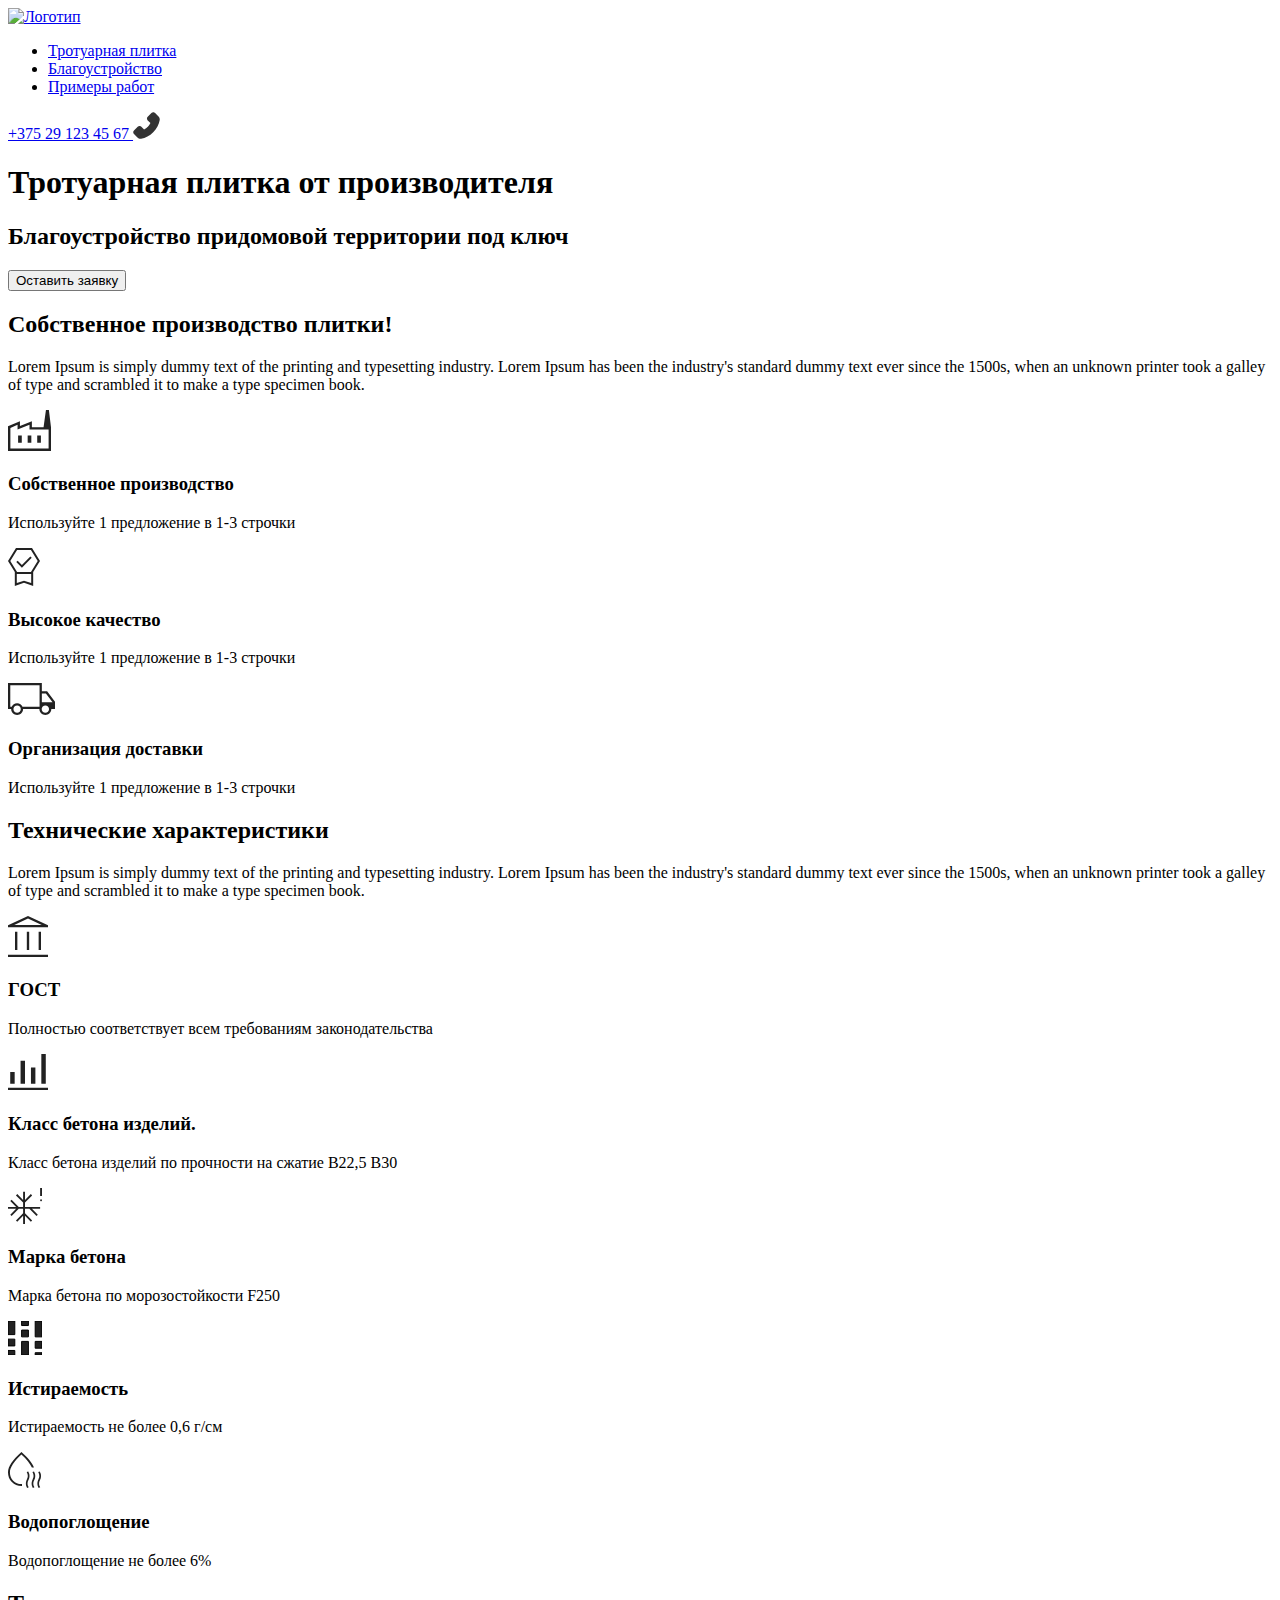
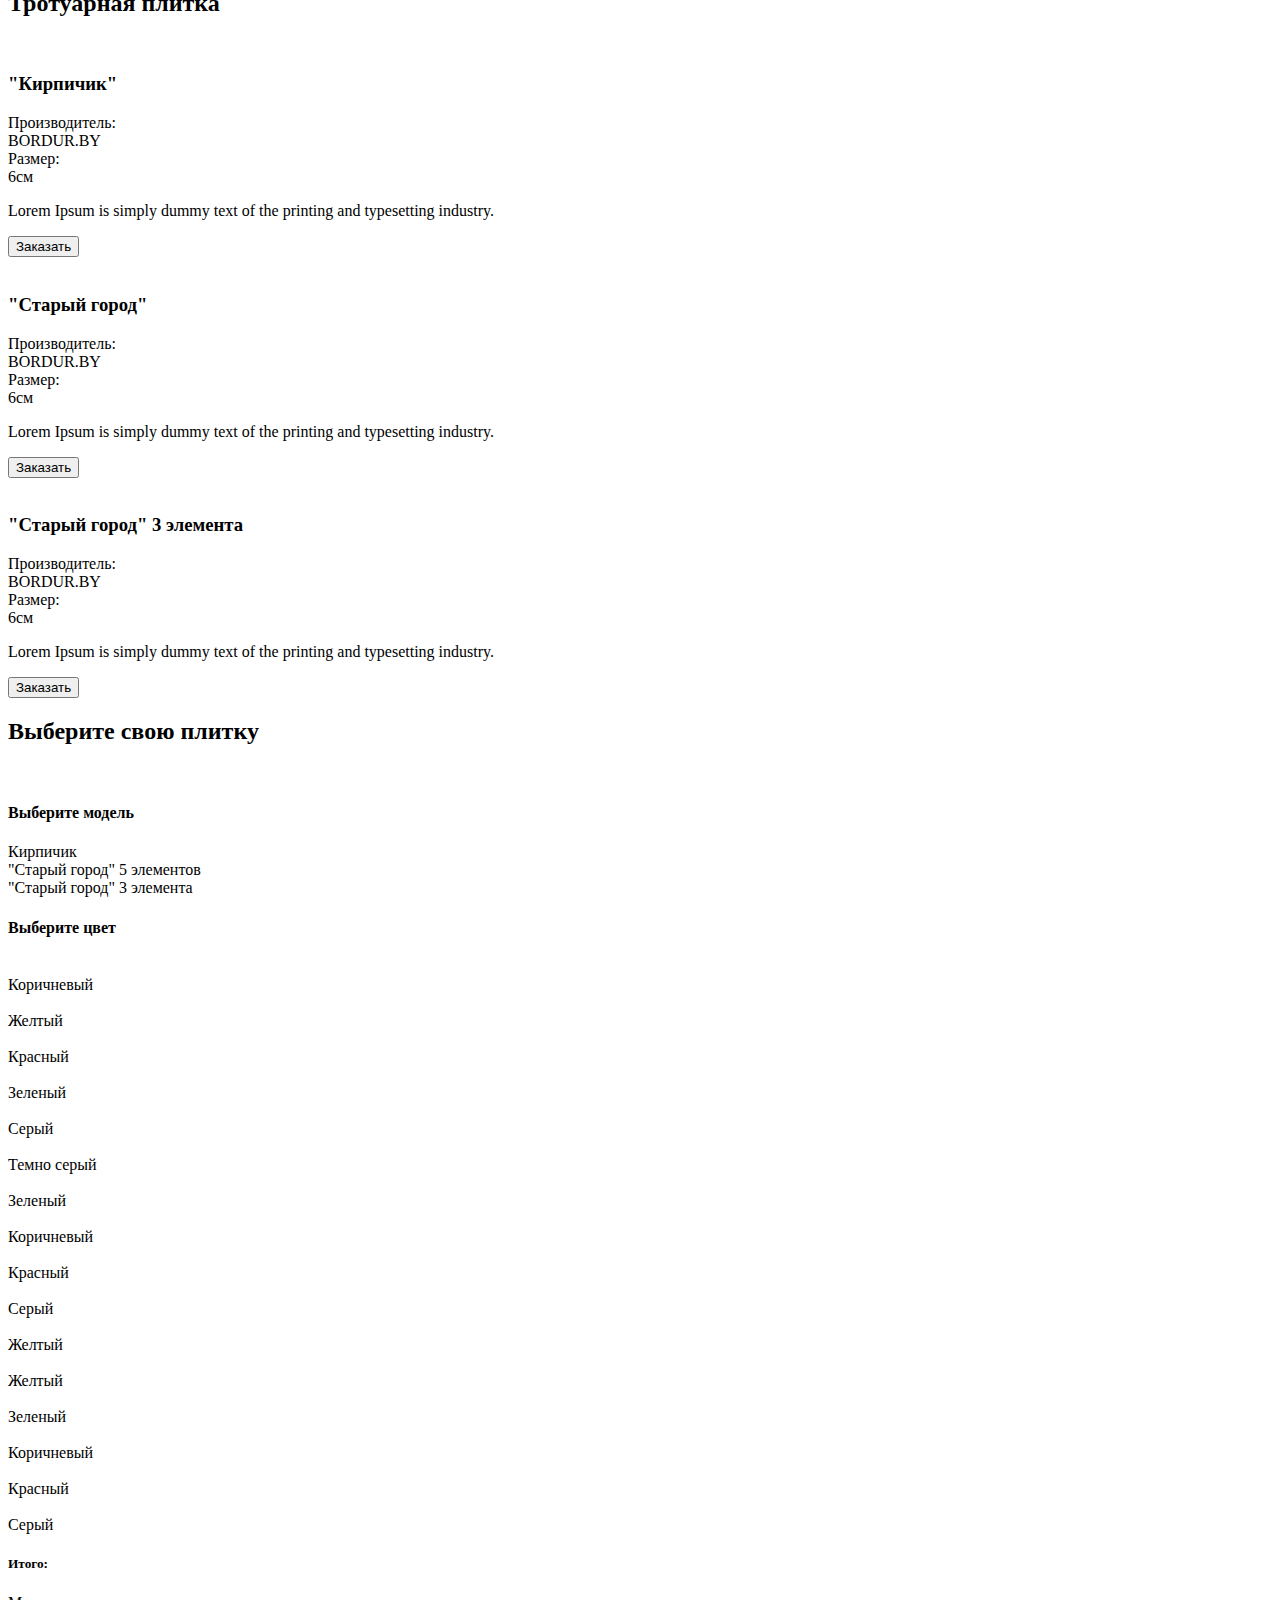
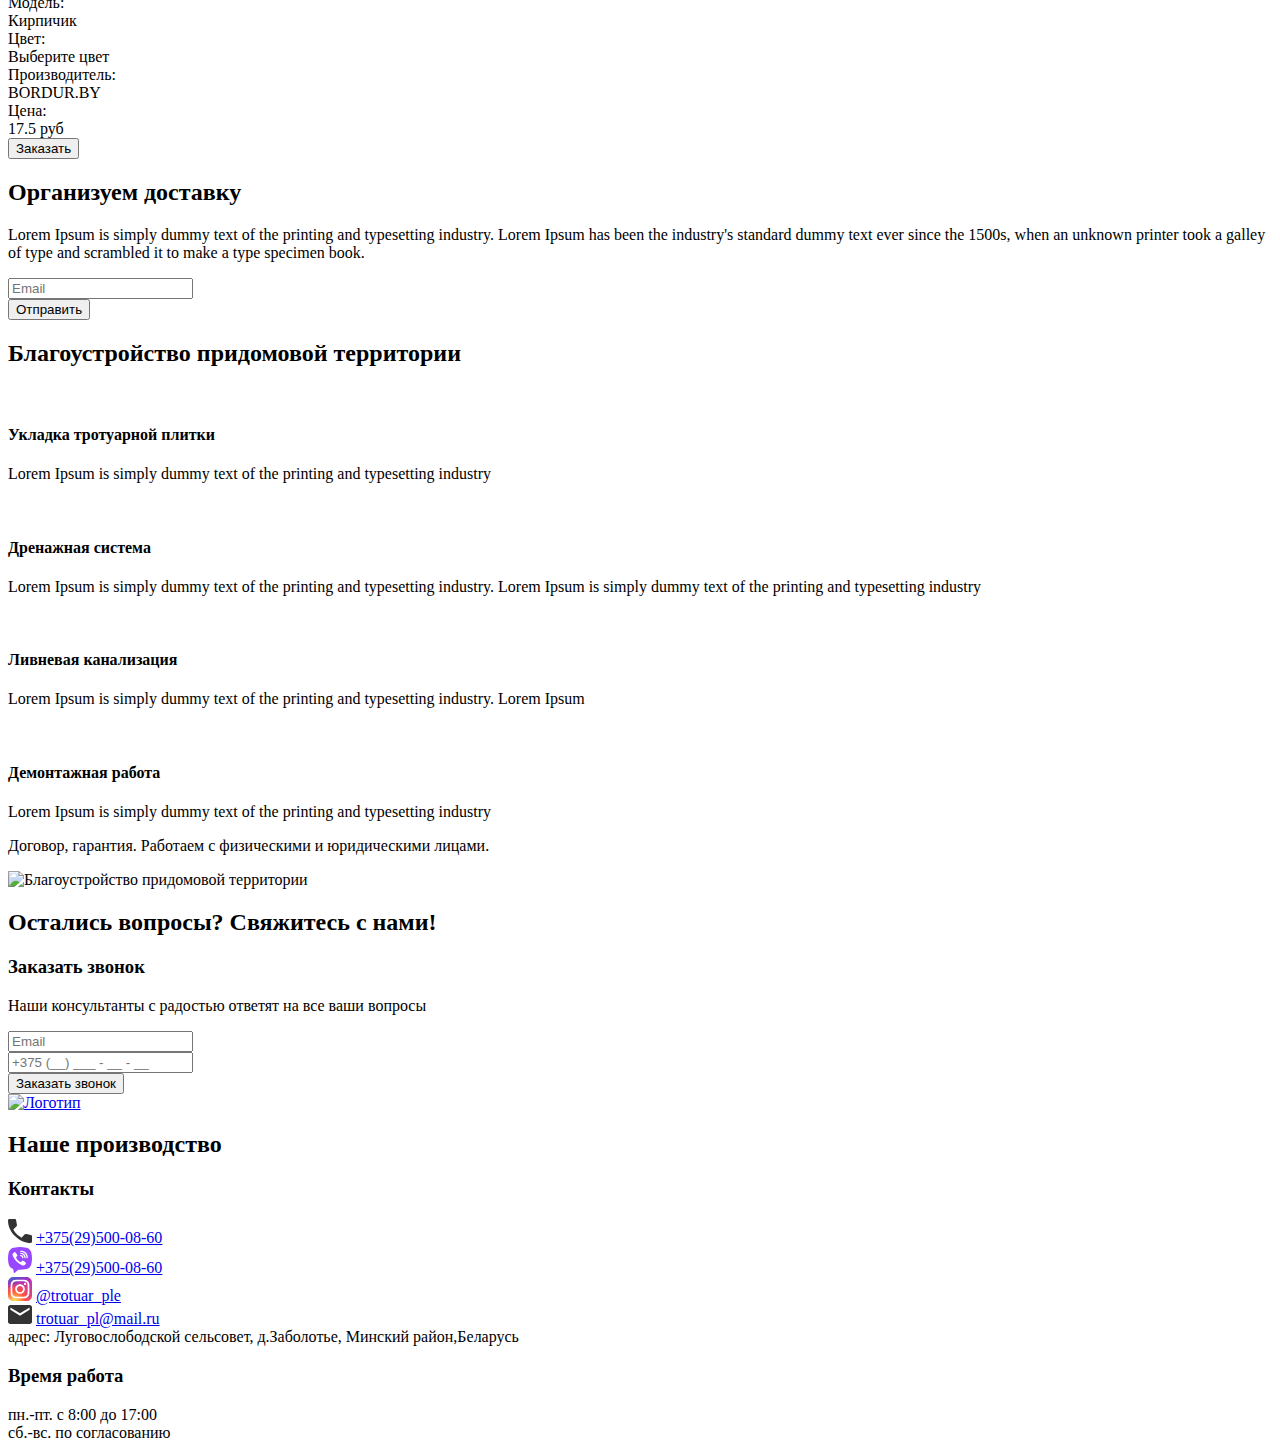
==== index.html @ 980e50e3 "Add files via upload" ====
<!DOCTYPE html>
<html lang="en">
  <head>
    <meta charset="UTF-8" />
    <meta name="viewport" content="width=device-width, initial-scale=1.0" />
    <link rel="stylesheet" href="./css/reset.css" />
    <link rel="stylesheet" href="./css/bootstrap.min.css" />
    <link rel="stylesheet" href="./css/style.min.css" />
    <title>Document</title>
  </head>
  <body>
    <header class="pt-4 pb-4 header">
      <div class="container">
        <div class="header__wrap">
          <div class="row justify-content-between align-items-center">
            <div class="col-auto">
              <a class="logo" href="./index.html">
                <img src="./img/logo.png" alt="Логотип" />
              </a>
            </div>
            <div class="col-auto d-none d-lg-block">
              <nav class="header__nav">
                <ul class="header__menu">
                  <li class="header__menu-item">
                    <a class="link" href="#plitka">Тротуарная плитка</a>
                  </li>
                  <li class="header__menu-item">
                    <a class="link" href="#territory">Благоустройство</a>
                  </li>
                  <li class="header__menu-item">
                    <a class="link" href="#">Примеры работ</a>
                  </li>
                </ul>
              </nav>
            </div>
            <div class="col-auto d-flex align-items-center gap-4">
              <a href="tel:+375291234567" class="d-block phone link">
                <span class="d-none d-xl-block"> +375 29 123 45 67 </span>
                <svg
                  class="d-block d-xl-none"
                  width="27"
                  height="27"
                  viewBox="0 0 27 27"
                  fill="none"
                  xmlns="http://www.w3.org/2000/svg"
                >
                  <path
                    d="M25.5398 4.41855L22.1077 0.989649C21.8656 0.746478 21.5778 0.553539 21.261 0.421915C20.9441 0.29029 20.6043 0.222574 20.2611 0.222656C19.5618 0.222656 18.9044 0.496582 18.4113 0.989649L14.7182 4.68281C14.475 4.92492 14.2821 5.21268 14.1504 5.52958C14.0188 5.84647 13.9511 6.18625 13.9512 6.52939C13.9512 7.22871 14.2251 7.88613 14.7182 8.3792L17.4188 11.0798C16.7866 12.4731 15.9077 13.7407 14.8245 14.8213C13.744 15.9071 12.4766 16.7892 11.083 17.4252L8.38242 14.7246C8.14032 14.4814 7.85255 14.2885 7.53566 14.1569C7.21876 14.0253 6.87898 13.9575 6.53584 13.9576C5.83653 13.9576 5.1791 14.2315 4.68604 14.7246L0.98965 18.4146C0.746181 18.6571 0.553076 18.9454 0.421446 19.2629C0.289815 19.5803 0.222257 19.9207 0.222658 20.2644C0.222658 20.9637 0.496584 21.6211 0.98965 22.1142L4.41533 25.5398C5.20166 26.3294 6.2877 26.7773 7.40274 26.7773C7.63799 26.7773 7.86358 26.758 8.08594 26.7193C12.4301 26.0039 16.7388 23.6933 20.216 20.2192C23.69 16.7484 25.9975 12.443 26.7226 8.08594C26.9417 6.75498 26.5002 5.38535 25.5398 4.41855Z"
                    fill="#333333"
                  />
                </svg>
              </a>
              <div class="d-block d-lg-none burger-btn"></div>
            </div>
          </div>
        </div>
      </div>
    </header>
    <section class="banner">
      <div class="banner__content">
        <div class="container">
          <div class="row justify-content-between gy-2">
            <div class="col-12 col-lg-5">
              <h1>Тротуарная плитка от производителя</h1>
            </div>
            <div class="d-none d-lg-block col-lg-1">
              <div class="line"></div>
            </div>
            <div class="col-12 col-lg-5">
              <h2>Благоустройство придомовой территории под ключ</h2>
            </div>
          </div>
          <button class="mt-5 button button-primary">Оставить заявку</button>
        </div>
      </div>
    </section>
    <section class="preferences">
      <div class="container">
        <h2>Собственное производство плитки!</h2>
        <p class="mt-4">
          Lorem Ipsum is simply dummy text of the printing and typesetting
          industry. Lorem Ipsum has been the industry's standard dummy text ever
          since the 1500s, when an unknown printer took a galley of type and
          scrambled it to make a type specimen book.
        </p>
        <div class="row mt-3 gy-5">
          <div class="col-12 col-sm-6 col-xl-4">
            <div class="item item_center">
              <div class="circle">
                <svg
                  width="43"
                  height="41"
                  viewBox="0 0 43 41"
                  fill="none"
                  xmlns="http://www.w3.org/2000/svg"
                >
                  <path
                    d="M0 41V16.3667L11.9444 11.303V15.9717L23.8889 11.2125V17.2043H43V41H0ZM2.38889 38.6204H40.6111V19.5839H21.5V14.7057L9.55556 19.4649V14.8247L2.38889 17.9777V38.6204ZM19.6606 32.7619H23.3394V25.4424H19.6606V32.7619ZM10.105 32.7619H13.7839V25.4424H10.105V32.7619ZM29.2161 32.7619H32.895V25.4424H29.2161V32.7619ZM43 17.2043H35.5586L37.9475 0H40.8858L43 17.2043Z"
                    fill="#222222"
                  />
                </svg>
              </div>

              <h3 class="item__title">Собственное производство</h3>
              <p class="item__desc">Используйте 1 предложение в 1-3 строчки</p>
            </div>
          </div>
          <div class="col-12 col-sm-6 col-xl-4">
            <div class="item item_center">
              <div class="circle">
                <svg
                  width="32"
                  height="38"
                  viewBox="0 0 32 38"
                  fill="none"
                  xmlns="http://www.w3.org/2000/svg"
                >
                  <path
                    d="M6.81321 38V24.088L0 13L7.98159 0H24.0184L32 13L25.1848 24.088V38L15.999 34.808L6.81321 38ZM8.80363 35.066L15.999 32.646L23.1944 35.066V26H8.80363V35.066ZM9.07035 2L2.30292 13L9.07035 24H22.9277L29.6951 13L22.9277 2H9.07035ZM13.9091 19.726L8.26025 14.1L9.67942 12.674L13.9091 16.924L22.3186 8.424L23.7378 9.8L13.9091 19.726Z"
                    fill="#222222"
                  />
                </svg>
              </div>

              <h3 class="item__title">Высокое качество</h3>
              <p class="item__desc">Используйте 1 предложение в 1-3 строчки</p>
            </div>
          </div>
          <div class="col-12 col-sm-6 col-xl-4">
            <div class="item item_center">
              <div class="circle">
                <svg
                  width="47"
                  height="32"
                  viewBox="0 0 47 32"
                  fill="none"
                  xmlns="http://www.w3.org/2000/svg"
                >
                  <path
                    d="M9.11001 31.9977C7.45033 31.9977 6.0437 31.4219 4.89013 30.2703C3.73504 29.1172 3.1575 27.717 3.1575 26.0697H0V0H33.8457V8.19496H39.1074L47 18.7453V26.0697H43.3159C43.3159 27.717 42.7353 29.1172 41.5741 30.2703C40.4129 31.4219 39.0025 31.9977 37.3428 31.9977C35.6847 31.9977 34.2788 31.4219 33.1252 30.2703C31.9701 29.1172 31.3926 27.717 31.3926 26.0697H15.083C15.083 27.7261 14.5025 29.1286 13.3413 30.2771C12.1786 31.4257 10.7682 31.9977 9.11001 31.9977ZM9.11913 29.7331C10.145 29.7331 11.0159 29.3779 11.7318 28.6676C12.4461 27.9558 12.8033 27.0898 12.8033 26.0697C12.8033 25.0496 12.4461 24.1844 11.7318 23.4741C11.0174 22.7638 10.1466 22.4086 9.11913 22.4086C8.09171 22.4086 7.22159 22.7638 6.50878 23.4741C5.79445 24.1844 5.43728 25.0496 5.43728 26.0697C5.43728 27.0898 5.79445 27.955 6.50878 28.6653C7.22311 29.3757 8.09323 29.7331 9.11913 29.7331ZM2.27978 23.8028H3.75252C4.07777 22.8023 4.73891 21.9424 5.73593 21.223C6.73144 20.5021 7.85917 20.1417 9.11913 20.1417C10.3198 20.1417 11.4339 20.4946 12.4613 21.2003C13.4887 21.9061 14.1635 22.7736 14.4857 23.8028H31.5659V2.26693H2.27978V23.8028ZM37.3542 29.7308C38.3801 29.7308 39.2503 29.3757 39.9646 28.6653C40.6789 27.955 41.0361 27.0898 41.0361 26.0697C41.0361 25.0496 40.6789 24.1844 39.9646 23.4741C39.2503 22.7638 38.3801 22.4086 37.3542 22.4086C36.3283 22.4086 35.4582 22.7638 34.7439 23.4741C34.0296 24.1844 33.6724 25.0496 33.6724 26.0697C33.6724 27.0898 34.0296 27.955 34.7439 28.6653C35.4582 29.3757 36.3283 29.7308 37.3542 29.7308ZM33.8457 19.2689H44.588L37.8809 10.4619H33.8457V19.2689Z"
                    fill="#222222"
                  />
                </svg>
              </div>

              <h3 class="item__title">Организация доставки</h3>
              <p class="item__desc">Используйте 1 предложение в 1-3 строчки</p>
            </div>
          </div>
        </div>
      </div>
    </section>
    <section class="charter">
      <div class="container">
        <div class="row gy-3">
          <div class="col-12 col-lg-5">
            <h2>Технические характеристики</h2>
          </div>
          <div class="col-12 col-lg-6">
            <p class="">
              Lorem Ipsum is simply dummy text of the printing and typesetting
              industry. Lorem Ipsum has been the industry's standard dummy text
              ever since the 1500s, when an unknown printer took a galley of
              type and scrambled it to make a type specimen book.
            </p>
          </div>
        </div>
        <div class="row mt-3 gy-4">
          <div class="col-12 col-md-6 col-lg-4">
            <div class="charter__elem">
              <div class="charter__logo">
                <svg
                  width="40"
                  height="41"
                  viewBox="0 0 40 41"
                  fill="none"
                  xmlns="http://www.w3.org/2000/svg"
                >
                  <path
                    d="M7.00071 34.1227V15.7833H9.36422V34.1227H7.00071ZM18.8182 34.1227V15.7833H21.1818V34.1227H18.8182ZM0 41V38.7076H40V41H0ZM30.6358 34.1227V15.7833H32.9993V34.1227H30.6358ZM0 11.1985V9.2591L20 0L40 9.2591V11.1985H0ZM6.24675 8.90607H33.7533L20 2.6019L6.24675 8.90607Z"
                    fill="#222222"
                  />
                </svg>
              </div>
              <h3 class="charter__title">ГОСТ</h3>
              <p class="charter__desc">
                Полностью соответствует всем требованиям законодательства
              </p>
            </div>
          </div>
          <div class="col-12 col-md-6 col-lg-4">
            <div class="charter__elem">
              <div class="charter__logo">
                <svg
                  width="40"
                  height="36"
                  viewBox="0 0 40 36"
                  fill="none"
                  xmlns="http://www.w3.org/2000/svg"
                >
                  <path
                    d="M0 36V33.75H40V36H0ZM2.22222 29.7675V18H6.66667V29.7675H2.22222ZM12.5644 29.7675V6.75H17.0089V29.7675H12.5644ZM22.9489 29.7675V13.5H27.3933V29.7675H22.9489ZM33.3333 29.7675V0H37.7778V29.7675H33.3333Z"
                    fill="#222222"
                  />
                </svg>
              </div>
              <h3 class="charter__title">Класс бетона изделий.</h3>
              <p class="charter__desc">
                Класс бетона изделий по прочности на сжатие B22,5 B30
              </p>
            </div>
          </div>
          <div class="col-12 col-md-6 col-lg-4">
            <div class="charter__elem">
              <div class="charter__logo">
                <svg
                  width="34"
                  height="36"
                  viewBox="0 0 34 36"
                  fill="none"
                  xmlns="http://www.w3.org/2000/svg"
                >
                  <path
                    d="M33.0556 13.2632C32.7873 13.2632 32.5626 13.1728 32.3812 12.9922C32.2011 12.8103 32.1111 12.5848 32.1111 12.3158C32.1111 12.0467 32.2011 11.8213 32.3812 11.6394C32.5626 11.4587 32.7873 11.3684 33.0556 11.3684C33.3238 11.3684 33.5486 11.4587 33.7299 11.6394C33.91 11.8213 34 12.0467 34 12.3158C34 12.5848 33.91 12.8103 33.7299 12.9922C33.5486 13.1728 33.3238 13.2632 33.0556 13.2632ZM15.1111 36V27.8318L9.25556 33.7055L7.956 32.4L15.1111 25.2227V20.8421H10.744L3.58889 28.0194L2.28933 26.7158L8.14489 20.8421H0V18.9474H8.14489L2.28933 13.0737L3.58889 11.7701L10.744 18.9474H15.1111V14.5667L7.956 7.38947L9.25556 6.08589L15.1111 11.9596V3.78947H17V11.9596L22.8556 6.08589L24.1551 7.38947L17 14.5667V18.9474H32.1111V20.8421H23.9662L29.8218 26.7158L28.5222 28.0194L21.3671 20.8421H17V25.2227L24.1551 32.4L22.8556 33.7036L17 27.8299V36H15.1111ZM32.1111 8.01474V0H34V8.01474H32.1111Z"
                    fill="#222222"
                  />
                </svg>
              </div>
              <h3 class="charter__title">Марка бетона</h3>
              <p class="charter__desc">Марка бетона по морозостойкости F250</p>
            </div>
          </div>
          <div class="col-12 col-md-6 col-lg-4">
            <div class="charter__elem">
              <div class="charter__logo">
                <svg
                  width="34"
                  height="34"
                  viewBox="0 0 34 34"
                  fill="none"
                  xmlns="http://www.w3.org/2000/svg"
                >
                  <path
                    d="M0 34V29.4667H6.8V34H0ZM0 24.9333V18.1333H6.8V24.9333H0ZM0 13.6V0H6.8V13.6H0ZM13.6 34V20.4H20.4V34H13.6ZM13.6 15.8667V9.06667H20.4V15.8667H13.6ZM13.6 4.53333V0H20.4V4.53333H13.6ZM27.2 34V31.7333H34V34H27.2ZM27.2 27.2V20.4H34V27.2H27.2ZM27.2 15.8667V0H34V15.8667H27.2Z"
                    fill="#222222"
                  />
                  <path
                    d="M0 34V29.4667H6.8V34H0ZM0 24.9333V18.1333H6.8V24.9333H0ZM0 13.6V0H6.8V13.6H0ZM13.6 34V20.4H20.4V34H13.6ZM13.6 15.8667V9.06667H20.4V15.8667H13.6ZM13.6 4.53333V0H20.4V4.53333H13.6ZM27.2 34V31.7333H34V34H27.2ZM27.2 27.2V20.4H34V27.2H27.2ZM27.2 15.8667V0H34V15.8667H27.2Z"
                    stroke="black"
                  />
                </svg>
              </div>
              <h3 class="charter__title">Истираемость</h3>
              <p class="charter__desc">Истираемость не более 0,6 г/см</p>
            </div>
          </div>
          <div class="col-12 col-md-6 col-lg-4">
            <div class="charter__elem">
              <div class="charter__logo">
                <svg
                  width="33"
                  height="36"
                  viewBox="0 0 33 36"
                  fill="none"
                  xmlns="http://www.w3.org/2000/svg"
                >
                  <path
                    d="M0 20.1307C0 17.3755 1.11203 14.3286 3.33609 10.9901C5.56014 7.65166 8.92694 3.98828 13.4365 0C16.7687 2.95091 19.4688 5.71828 21.5368 8.30208C23.606 10.8846 25.0782 13.3111 25.9535 15.5815H23.8824C23.0608 13.6846 21.7812 11.6534 20.0434 9.48782C18.3069 7.32228 16.1046 5.01796 13.4365 2.57485C9.62948 6.06044 6.75855 9.27421 4.8237 12.2162C2.88884 15.1581 1.92078 17.7963 1.9195 20.1307C1.9195 23.5523 3.00721 26.3907 5.18264 28.6457C7.35807 30.9008 10.1094 32.0277 13.4365 32.0264C13.535 32.0264 13.6336 32.02 13.7321 32.0072C13.8306 31.9945 13.9292 31.9881 14.0277 31.9881V33.9451H13.4365C9.60133 33.9451 6.40344 32.6257 3.84283 29.9869C1.28094 27.3468 0 24.0614 0 20.1307ZM19.1067 36L18.55 34.7318C18.3184 34.2124 18.1463 33.6771 18.0337 33.1258C17.9223 32.5758 17.8667 32.0175 17.8667 31.4508C17.8667 30.7729 17.9524 30.102 18.1239 29.4381C18.2967 28.7756 18.5359 28.1245 18.8418 27.4849C19.0875 26.9413 19.3063 26.3779 19.4983 25.7946C19.6902 25.21 19.7862 24.6012 19.7862 23.968C19.7862 23.4372 19.7299 22.9236 19.6173 22.4273C19.5059 21.9323 19.3415 21.4482 19.124 20.9749L18.7113 20.0904L20.243 19.4189L20.7997 20.6276C21.0313 21.1469 21.2034 21.6925 21.316 22.2642C21.4273 22.8347 21.483 23.4027 21.483 23.968C21.483 24.646 21.3973 25.3085 21.2258 25.9558C21.053 26.603 20.8138 27.2464 20.5079 27.8859C20.2622 28.4296 20.0434 29.0013 19.8514 29.6012C19.6595 30.2024 19.5635 30.819 19.5635 31.4508C19.5635 31.9497 19.6115 32.4389 19.7075 32.9186C19.8035 33.3983 19.9602 33.8588 20.1778 34.3001L20.6768 35.3285L19.1067 36ZM24.8652 36L24.3085 34.7318C24.0769 34.2124 23.9048 33.6771 23.7922 33.1258C23.6808 32.5758 23.6252 32.0175 23.6252 31.4508C23.6252 30.7729 23.7109 30.102 23.8824 29.4381C24.0551 28.7756 24.2944 28.1245 24.6003 27.4849C24.846 26.9413 25.0648 26.3779 25.2567 25.7946C25.4487 25.21 25.5447 24.6012 25.5447 23.968C25.5447 23.4372 25.4884 22.9236 25.3758 22.4273C25.2644 21.9323 25.1 21.4482 24.8824 20.9749L24.4698 20.0904L26.0015 19.4189L26.5582 20.6276C26.7898 21.1789 26.9619 21.7321 27.0745 22.2873C27.1858 22.8424 27.2415 23.4027 27.2415 23.968C27.2415 24.6229 27.1679 25.2734 27.0208 25.9193C26.8736 26.5665 26.6522 27.1856 26.3566 27.7766C26.0802 28.3586 25.839 28.9585 25.633 29.5763C25.4257 30.1941 25.322 30.819 25.322 31.4508C25.322 31.9497 25.37 32.4389 25.466 32.9186C25.5619 33.3983 25.7187 33.8588 25.9362 34.3001L26.4353 35.3285L24.8652 36ZM30.6237 36L30.067 34.7318C29.8354 34.2124 29.6633 33.6771 29.5507 33.1258C29.4393 32.5758 29.3837 32.0175 29.3837 31.4508C29.3837 30.7729 29.4694 30.102 29.6409 29.4381C29.8136 28.7756 30.0529 28.1245 30.3588 27.4849C30.6045 26.9413 30.8233 26.3779 31.0152 25.7946C31.2072 25.21 31.3032 24.6012 31.3032 23.968C31.3032 23.4372 31.2469 22.9236 31.1342 22.4273C31.0229 21.9323 30.8585 21.4482 30.6409 20.9749L30.2282 20.0904L31.76 19.4189L32.3167 20.6276C32.5726 21.1469 32.7505 21.6925 32.8503 22.2642C32.9501 22.8347 33 23.4027 33 23.968C33 24.6268 32.9264 25.2785 32.7793 25.9231C32.6321 26.5665 32.4107 27.1876 32.1151 27.7862C31.8387 28.3784 31.5975 28.9796 31.3915 29.5897C31.1842 30.1986 31.0805 30.819 31.0805 31.4508C31.0805 31.9497 31.1285 32.4389 31.2245 32.9186C31.3204 33.3983 31.4772 33.8588 31.6947 34.3001L32.1938 35.3285L30.6237 36Z"
                    fill="#222222"
                  />
                </svg>
              </div>
              <h3 class="charter__title">Водопоглощение</h3>
              <p class="charter__desc">Водопоглощение не более 6%</p>
            </div>
          </div>
        </div>
      </div>
    </section>
    <section class="product">
      <div class="container">
        <h2 id="plitka">Тротуарная плитка</h2>
        <div class="row mt-3 gy-5 gx-0 gx-sm-4 gx-md-5">
          <div class="col-12 col-sm-6 col-xl-4">
            <div class="product__item">
              <div class="product__img">
                <img src="./img/product/1.png" alt="" />
              </div>
              <h3 class="product__title">"Кирпичик"</h3>

              <div class="row mt-3 gy-1">
                <div class="col-6">
                  <span class="product__property">Производитель:</span>
                </div>
                <div class="col-6">BORDUR.BY</div>
                <div class="col-6">
                  <span class="product__property">Размер:</span>
                </div>
                <div class="col-6">6см</div>
              </div>
              <p class="product__text">
                Lorem Ipsum is simply dummy text of the printing and typesetting
                industry.
              </p>
              <button class="w-100 mt-2 button button-default">Заказать</button>
            </div>
          </div>
          <div class="col-12 col-sm-6 col-xl-4">
            <div class="product__item">
              <div class="product__img">
                <img src="./img/product/2.png" alt="" />
              </div>
              <h3 class="product__title">"Старый город"</h3>

              <div class="row mt-3 gy-1">
                <div class="col-6">
                  <span class="product__property">Производитель:</span>
                </div>
                <div class="col-6">BORDUR.BY</div>
                <div class="col-6">
                  <span class="product__property">Размер:</span>
                </div>
                <div class="col-6">6см</div>
              </div>
              <p class="product__text">
                Lorem Ipsum is simply dummy text of the printing and typesetting
                industry.
              </p>
              <button class="w-100 mt-2 button button-default">Заказать</button>
            </div>
          </div>
          <div class="col-12 col-sm-6 col-xl-4">
            <div class="product__item">
              <div class="product__img">
                <img src="./img/product/3.png" alt="" />
              </div>
              <h3 class="product__title">"Старый город" 3 элемента</h3>

              <div class="row mt-3 gy-1">
                <div class="col-6">
                  <span class="product__property">Производитель:</span>
                </div>
                <div class="col-6">BORDUR.BY</div>
                <div class="col-6">
                  <span class="product__property">Размер:</span>
                </div>
                <div class="col-6">6см</div>
              </div>
              <p class="product__text">
                Lorem Ipsum is simply dummy text of the printing and typesetting
                industry.
              </p>
              <button class="w-100 mt-2 button button-default">Заказать</button>
            </div>
          </div>
        </div>
      </div>
    </section>
    <section class="constructor">
      <div class="container">
        <h2>Выберите свою плитку</h2>
        <div class="row mt-3 mt-md-5 gy-4">
          <div class="col-12 col-md-6 col-lg-5">
            <div class="constructor__img">
              <img class="constructor-image" src="./img/product/1.png" alt="" />
            </div>
          </div>
          <div class="col-12 col-md-6 col-lg-7">
            <div class="constructor__content">
              <h4>Выберите модель</h4>
              <div class="constructor__model">
                <div
                  class="constructor__model-elem constructor__model-elem_active"
                  data-url="./img/product/1.png"
                >
                  Кирпичик
                </div>
                <div
                  class="constructor__model-elem"
                  data-url="./img/product/2.png"
                >
                  "Старый город" 5 элементов
                </div>
                <div
                  class="constructor__model-elem"
                  data-url="./img/product/3.png"
                >
                  "Старый город" 3 элемента
                </div>
              </div>
              <h4 class="mt-4">Выберите цвет</h4>
              <div class="constructor__color">
                <div
                  class="constructor__color-elem constructor__color-elem_active"
                >
                  <div
                    class="constructor-color"
                    data-url="./img/product/1/brown.jpg"
                  >
                    <img src="./img/product/1/brown.jpg" alt="" />
                    <div>Коричневый</div>
                  </div>
                  <div
                    class="constructor-color"
                    data-url="./img/product/1/yellow.jpg"
                  >
                    <img src="./img/product/1/yellow.jpg" alt="" />
                    <div>Желтый</div>
                  </div>
                  <div
                    class="constructor-color"
                    data-url="./img/product/1/red.jpg"
                  >
                    <img src="./img/product/1/red.jpg" alt="" />
                    <div>Красный</div>
                  </div>
                  <div
                    class="constructor-color"
                    data-url="./img/product/1/green.jpg"
                  >
                    <img src="./img/product/1/green.jpg" alt="" />
                    <div>Зеленый</div>
                  </div>
                  <div
                    class="constructor-color"
                    data-url="./img/product/1/grey.jpg"
                  >
                    <img src="./img/product/1/grey.jpg" alt="" />
                    <div>Серый</div>
                  </div>
                  <div
                    class="constructor-color"
                    data-url="./img/product/1/dark-grey.jpg"
                  >
                    <img src="./img/product/1/dark-grey.jpg" alt="" />
                    <div>Темно серый</div>
                  </div>
                </div>
                <div class="constructor__color-elem">
                  <div
                    class="constructor-color"
                    data-url="./img/product/1/green.jpg"
                  >
                    <img src="./img/product/1/green.jpg" alt="" />
                    <div>Зеленый</div>
                  </div>
                  <div
                    class="constructor-color"
                    data-url="./img/product/1/brown.jpg"
                  >
                    <img src="./img/product/1/brown.jpg" alt="" />
                    <div>Коричневый</div>
                  </div>
                  <div
                    class="constructor-color"
                    data-url="./img/product/1/red.jpg"
                  >
                    <img src="./img/product/1/red.jpg" alt="" />
                    <div>Красный</div>
                  </div>
                  <div
                    class="constructor-color"
                    data-url="./img/product/1/grey.jpg"
                  >
                    <img src="./img/product/1/grey.jpg" alt="" />
                    <div>Серый</div>
                  </div>
                  <div
                    class="constructor-color"
                    data-url="./img/product/1/yellow.jpg"
                  >
                    <img src="./img/product/1/yellow.jpg" alt="" />
                    <div>Желтый</div>
                  </div>
                </div>
                <div class="constructor__color-elem">
                  <div
                    class="constructor-color"
                    data-url="./img/product/1/yellow.jpg"
                  >
                    <img src="./img/product/1/yellow.jpg" alt="" />
                    <div>Желтый</div>
                  </div>
                  <div
                    class="constructor-color"
                    data-url="./img/product/1/green.jpg"
                  >
                    <img src="./img/product/1/green.jpg" alt="" />
                    <div>Зеленый</div>
                  </div>

                  <div
                    class="constructor-color"
                    data-url="./img/product/1/brown.jpg"
                  >
                    <img src="./img/product/1/brown.jpg" alt="" />
                    <div>Коричневый</div>
                  </div>

                  <div
                    class="constructor-color"
                    data-url="./img/product/1/red.jpg"
                  >
                    <img src="./img/product/1/red.jpg" alt="" />
                    <div>Красный</div>
                  </div>

                  <div
                    class="constructor-color"
                    data-url="./img/product/1/grey.jpg"
                  >
                    <img src="./img/product/1/grey.jpg" alt="" />
                    <div>Серый</div>
                  </div>
                </div>
              </div>

              <h5 class="mt-4">Итого:</h5>

              <div class="row mt-3 gy-1">
                <div class="col-6 col-sm-4 col-md-6 col-lg-3">
                  <span class="product__property">Модель:</span>
                </div>
                <div
                  class="col-6 col-sm-8 col-md-6 col-lg-9 constructor-total-model"
                >
                  Кирпичик
                </div>
                <div class="col-6 col-sm-4 col-md-6 col-lg-3">
                  <span class="product__property">Цвет:</span>
                </div>
                <div
                  class="col-6 col-sm-8 col-md-6 col-lg-9 constructor-total-color"
                >
                  Выберите цвет
                </div>
                <div class="col-6 col-sm-4 col-md-6 col-lg-3">
                  <span class="product__property">Производитель:</span>
                </div>
                <div class="col-6 col-sm-8 col-md-6 col-lg-9">BORDUR.BY</div>
                <div class="col-6 col-sm-4 col-md-6 col-lg-3">
                  <span class="product__property">Цена:</span>
                </div>
                <div class="col-6 col-sm-8 col-md-6 col-lg-9">17.5 руб</div>
              </div>
              <button class="button button-primary mt-4">Заказать</button>
            </div>
          </div>
        </div>
      </div>
    </section>
    <section class="delivery">
      <div class="container">
        <div class="delivery__wrap">
          <div class="row justify-content-between gy-3">
            <div class="col-12 col-xl-4">
              <h2>Организуем доставку</h2>
            </div>
            <div class="col-12 col-xl-7">
              <p class="delivery__text">
                Lorem Ipsum is simply dummy text of the printing and typesetting
                industry. Lorem Ipsum has been the industry's standard dummy
                text ever since the 1500s, when an unknown printer took a galley
                of type and scrambled it to make a type specimen book.
              </p>
              <form action="">
                <div class="row mt-4 gy-3">
                  <div class="col-12 col-sm-8 col-lg-6 col-xl-7">
                    <input type="email" placeholder="Email" />
                  </div>
                  <div class="col-12 col-sm-4 col-lg-5 col-xl-4">
                    <button class="button button-primary" type="submit">
                      Отправить
                    </button>
                  </div>
                </div>
              </form>
            </div>
          </div>
        </div>
      </div>
    </section>
    <section class="territory">
      <div class="container">
        <div class="row">
          <div class="col-12 col-lg-7">
            <h2 id="territory">Благоустройство придомовой территории</h2>
            <div class="mt-5 territory__wrap">
              <div class="territory__elem">
                <div class="territory__icon">
                  <img src="./img/arrow.png" alt="" />
                </div>

                <div class="territory__desc">
                  <h4 class="territory__title">Укладка тротуарной плитки</h4>
                  <p class="territory__elem-text">
                    Lorem Ipsum is simply dummy text of the printing and
                    typesetting industry
                  </p>
                </div>
              </div>
              <div class="territory__elem">
                <div class="territory__icon">
                  <img src="./img/arrow.png" alt="" />
                </div>

                <div class="territory__desc">
                  <h4 class="territory__title">Дренажная система</h4>
                  <p class="territory__elem-text">
                    Lorem Ipsum is simply dummy text of the printing and
                    typesetting industry. Lorem Ipsum is simply dummy text of
                    the printing and typesetting industry
                  </p>
                </div>
              </div>
              <div class="territory__elem">
                <div class="territory__icon">
                  <img src="./img/arrow.png" alt="" />
                </div>

                <div class="territory__desc">
                  <h4 class="territory__title">Ливневая канализация</h4>
                  <p class="territory__elem-text">
                    Lorem Ipsum is simply dummy text of the printing and
                    typesetting industry. Lorem Ipsum
                  </p>
                </div>
              </div>
              <div class="territory__elem">
                <div class="territory__icon">
                  <img src="./img/arrow.png" alt="" />
                </div>

                <div class="territory__desc">
                  <h4 class="territory__title">Демонтажная работа</h4>
                  <p class="territory__elem-text">
                    Lorem Ipsum is simply dummy text of the printing and
                    typesetting industry
                  </p>
                </div>
              </div>

              <p>
                Договор, гарантия. Работаем с физическими и юридическими лицами.
              </p>
            </div>
          </div>
          <div class="col-12 col-lg-5">
            <img
              src="./img/territory.png"
              alt="Благоустройство придомовой территории"
              class="territory__img"
            />
          </div>
        </div>
      </div>
    </section>
    <section class="question mb-5">
      <div class="container">
        <div class="question__wrap">
          <div class="row justify-content-between gy-3">
            <div class="col-12 col-xl-5">
              <h2>Остались вопросы? Свяжитесь с нами!</h2>
            </div>
            <div class="col-12 col-xl-7">
              <h3>Заказать звонок</h3>
              <p class="question__text">
                Наши консультанты с радостью ответят на все ваши вопросы
              </p>
              <form action="">
                <div class="row mt-3 gy-3">
                  <div class="col-12 col-sm-8 col-lg-6">
                    <input type="email" placeholder="Email" />
                  </div>
                  <div class="col-12 col-sm-8 col-lg-6">
                    <input
                      type="tel:+375912345678"
                      placeholder="+375 (__) ___ - __ - __"
                    />
                  </div>
                  <div class="col-12">
                    <button class="button button-primary" type="submit">
                      Заказать звонок
                    </button>
                  </div>
                </div>
              </form>
            </div>
          </div>
        </div>
      </div>
    </section>
    <footer class="footer">
      <div class="container">
        <div class="row">
          <div class="col-12 col-md-4">
            <a class="logo" href="./index.html">
              <img src="./img/logo-black.png" alt="Логотип" />
            </a>
          </div>
          <div class="col-12 col-md-7 mt-4 mt-md-0">
            <h2>Наше производство</h2>
            <div class="row mt-3 gy-4">
              <div class="col-12 col-sm-6">
                <h3>Контакты</h3>
                <div class="mt-3 footer__wrap">
                  <div class="footer__wrap-elem">
                    <svg
                      width="24"
                      height="24"
                      viewBox="0 0 24 24"
                      fill="none"
                      xmlns="http://www.w3.org/2000/svg"
                    >
                      <path
                        d="M22.6 24C19.8222 24 17.0778 23.3947 14.3667 22.184C11.6556 20.9733 9.18889 19.2564 6.96667 17.0333C4.74445 14.8111 3.028 12.3444 1.81733 9.63333C0.606667 6.92222 0.000888889 4.17778 0 1.4C0 1 0.133333 0.666667 0.4 0.4C0.666667 0.133333 1 0 1.4 0H6.8C7.11111 0 7.38889 0.105778 7.63333 0.317333C7.87778 0.528889 8.02222 0.778667 8.06667 1.06667L8.93333 5.73333C8.97778 6.08889 8.96667 6.38889 8.9 6.63333C8.83333 6.87778 8.71111 7.08889 8.53333 7.26667L5.3 10.5333C5.74444 11.3556 6.272 12.1498 6.88267 12.916C7.49333 13.6822 8.16578 14.4213 8.9 15.1333C9.58889 15.8222 10.3111 16.4613 11.0667 17.0507C11.8222 17.64 12.6222 18.1787 13.4667 18.6667L16.6 15.5333C16.8 15.3333 17.0613 15.1836 17.384 15.084C17.7067 14.9844 18.0231 14.9564 18.3333 15L22.9333 15.9333C23.2444 16.0222 23.5 16.1836 23.7 16.4173C23.9 16.6511 24 16.912 24 17.2V22.6C24 23 23.8667 23.3333 23.6 23.6C23.3333 23.8667 23 24 22.6 24Z"
                        fill="#333333"
                      />
                    </svg>

                    <a href="tel:+375(29)500-08-60">+375(29)500-08-60</a>
                  </div>
                  <div class="footer__wrap-elem">
                    <svg
                      width="24"
                      height="26"
                      viewBox="0 0 24 26"
                      fill="none"
                      xmlns="http://www.w3.org/2000/svg"
                    >
                      <path
                        fill-rule="evenodd"
                        clip-rule="evenodd"
                        d="M18.0989 0.669874C14.0821 -0.223291 9.91666 -0.223291 5.89988 0.669874L5.46707 0.765124C4.3372 1.01641 3.29947 1.57435 2.46917 2.37696C1.63887 3.17958 1.0485 4.19545 0.76364 5.31173C-0.254547 9.30274 -0.254547 13.4835 0.76364 17.4745C1.03529 18.5391 1.58509 19.5133 2.35728 20.2984C3.12948 21.0835 4.09662 21.6515 5.16066 21.9449L5.75433 25.4704C5.77328 25.5824 5.82206 25.6872 5.89558 25.7741C5.9691 25.8609 6.06468 25.9265 6.17236 25.9641C6.28005 26.0018 6.39589 26.01 6.50785 25.9879C6.6198 25.9658 6.72376 25.9143 6.8089 25.8387L10.2956 22.7361C12.913 22.895 15.5399 22.6868 18.0989 22.1176L18.533 22.0224C19.6629 21.7711 20.7006 21.2132 21.5309 20.4106C22.3612 19.6079 22.9516 18.5921 23.2364 17.4758C24.2545 13.4848 24.2545 9.30402 23.2364 5.313C22.9515 4.19656 22.3609 3.18058 21.5304 2.37795C20.6998 1.57532 19.6618 1.01747 18.5317 0.766394L18.0989 0.669874ZM6.97743 5.20886C6.74015 5.1745 6.49819 5.22201 6.29183 5.34348H6.27396C5.79519 5.62288 5.36366 5.97467 4.99596 6.38869C4.68955 6.74048 4.52358 7.09608 4.48017 7.43898C4.45463 7.64218 4.47251 7.84792 4.53251 8.04223L4.55549 8.05493C4.90021 9.06204 5.34961 10.031 5.8986 10.9429C6.60648 12.2237 7.47759 13.4082 8.49034 14.4672L8.52098 14.5103L8.5695 14.5459L8.59886 14.5802L8.63461 14.6107C9.70288 15.6211 10.8965 16.4918 12.1864 17.2015C13.6611 18.0003 14.556 18.3775 15.0935 18.535V18.5426C15.2506 18.5909 15.3936 18.6124 15.5378 18.6124C15.9956 18.5788 16.4289 18.3937 16.7686 18.0867C17.1835 17.7209 17.5346 17.2904 17.8078 16.8116V16.8027C18.0645 16.3201 17.9776 15.8654 17.6074 15.5568C16.8637 14.9104 16.0595 14.3363 15.2059 13.8423C14.6339 13.5337 14.053 13.7204 13.8181 14.0328L13.3163 14.6627C13.0584 14.9752 12.5912 14.932 12.5912 14.932L12.5784 14.9396C9.09168 14.0544 8.16095 10.5429 8.16095 10.5429C8.16095 10.5429 8.11754 10.0653 8.44055 9.8215L9.06869 9.31858C9.37 9.07474 9.57938 8.49816 9.25637 7.9292C8.76306 7.07926 8.18705 6.27956 7.53663 5.5416C7.39477 5.36792 7.19583 5.24963 6.97488 5.20759L6.97743 5.20886ZM12.8682 3.68232C12.6989 3.68232 12.5365 3.74922 12.4168 3.8683C12.2971 3.98739 12.2299 4.1489 12.2299 4.31732C12.2299 4.48573 12.2971 4.64724 12.4168 4.76633C12.5365 4.88541 12.6989 4.95232 12.8682 4.95232C14.4833 4.95232 15.8238 5.47683 16.8848 6.48267C17.4299 7.03258 17.8551 7.68409 18.1334 8.39783C18.413 9.11284 18.5407 9.87611 18.5075 10.6406C18.504 10.724 18.517 10.8073 18.5458 10.8857C18.5746 10.9641 18.6187 11.036 18.6755 11.0975C18.7902 11.2216 18.9497 11.2952 19.119 11.3023C19.2883 11.3094 19.4535 11.2493 19.5783 11.1352C19.703 11.0211 19.7771 10.8624 19.7842 10.694C19.8238 9.75353 19.6669 8.81513 19.3233 7.93809C18.9782 7.05688 18.4551 6.25549 17.7861 5.58351L17.7734 5.57081C16.4571 4.31986 14.7909 3.68232 12.8682 3.68232ZM12.8248 5.7702C12.6555 5.7702 12.4931 5.8371 12.3734 5.95618C12.2537 6.07527 12.1864 6.23678 12.1864 6.4052C12.1864 6.57361 12.2537 6.73512 12.3734 6.85421C12.4931 6.97329 12.6555 7.0402 12.8248 7.0402H12.8465C14.0109 7.12275 14.8586 7.50883 15.4523 8.14256C16.0613 8.79534 16.3766 9.60687 16.3524 10.6102C16.3485 10.7786 16.412 10.9416 16.529 11.0635C16.6459 11.1853 16.8067 11.2559 16.9761 11.2598C17.1454 11.2636 17.3093 11.2005 17.4317 11.0841C17.5542 10.9678 17.6252 10.8078 17.6291 10.6394C17.6597 9.32239 17.2333 8.18574 16.3881 7.27896V7.27642C15.5238 6.3544 14.3377 5.86672 12.9103 5.77147L12.8886 5.76893L12.8248 5.7702ZM12.8005 7.89745C12.7151 7.88995 12.629 7.89965 12.5475 7.92597C12.4659 7.9523 12.3905 7.9947 12.3257 8.05066C12.261 8.10661 12.2083 8.17497 12.1707 8.25165C12.1331 8.32833 12.1114 8.41175 12.1069 8.49695C12.1025 8.58214 12.1153 8.66736 12.1447 8.74751C12.1741 8.82766 12.2194 8.9011 12.2779 8.96344C12.3365 9.02579 12.407 9.07576 12.4854 9.11037C12.5638 9.14499 12.6484 9.16353 12.7342 9.16491C13.2678 9.19285 13.6087 9.35287 13.8232 9.5675C14.039 9.7834 14.1998 10.1301 14.2292 10.6724C14.2308 10.7576 14.2496 10.8416 14.2845 10.9195C14.3195 10.9973 14.3698 11.0673 14.4325 11.1254C14.4952 11.1835 14.5691 11.2284 14.6496 11.2575C14.7301 11.2866 14.8157 11.2992 14.9013 11.2947C14.9869 11.2902 15.0706 11.2686 15.1476 11.2312C15.2246 11.1938 15.2932 11.1413 15.3494 11.077C15.4056 11.0126 15.4482 10.9377 15.4746 10.8566C15.5011 10.7755 15.5108 10.69 15.5034 10.6051C15.4625 9.84309 15.2225 9.16999 14.7309 8.67469C14.2369 8.17939 13.564 7.93809 12.8005 7.89745Z"
                        fill="#9747FF"
                      />
                    </svg>
                    <a href="tel:+375(29)500-08-60">+375(29)500-08-60</a>
                  </div>
                  <div class="footer__wrap-elem">
                    <svg
                      width="24"
                      height="24"
                      viewBox="0 0 24 24"
                      fill="none"
                      xmlns="http://www.w3.org/2000/svg"
                    >
                      <g clip-path="url(#clip0_120_1187)">
                        <path
                          d="M18.375 0H5.625C2.5184 0 0 2.5184 0 5.625V18.375C0 21.4816 2.5184 24 5.625 24H18.375C21.4816 24 24 21.4816 24 18.375V5.625C24 2.5184 21.4816 0 18.375 0Z"
                          fill="url(#paint0_radial_120_1187)"
                        />
                        <path
                          d="M18.375 0H5.625C2.5184 0 0 2.5184 0 5.625V18.375C0 21.4816 2.5184 24 5.625 24H18.375C21.4816 24 24 21.4816 24 18.375V5.625C24 2.5184 21.4816 0 18.375 0Z"
                          fill="url(#paint1_radial_120_1187)"
                        />
                        <path
                          d="M12.0008 2.625C9.45478 2.625 9.13519 2.63616 8.13525 2.68163C7.13719 2.72738 6.45591 2.88534 5.85984 3.11719C5.24316 3.35663 4.72013 3.67697 4.19906 4.19822C3.67753 4.71938 3.35719 5.24241 3.117 5.85881C2.8845 6.45506 2.72634 7.13663 2.68144 8.13422C2.63672 9.13425 2.625 9.45394 2.625 12.0001C2.625 14.5463 2.63625 14.8648 2.68163 15.8648C2.72756 16.8628 2.88553 17.5441 3.11719 18.1402C3.35681 18.7568 3.67716 19.2799 4.19841 19.8009C4.71938 20.3225 5.24241 20.6436 5.85863 20.883C6.45516 21.1148 7.13653 21.2728 8.13441 21.3186C9.13444 21.364 9.45375 21.3752 11.9997 21.3752C14.5461 21.3752 14.8646 21.364 15.8646 21.3186C16.8626 21.2728 17.5447 21.1148 18.1412 20.883C18.7576 20.6436 19.2799 20.3225 19.8007 19.8009C20.3223 19.2799 20.6425 18.7568 20.8828 18.1404C21.1132 17.5441 21.2715 16.8626 21.3184 15.8649C21.3633 14.865 21.375 14.5463 21.375 12.0001C21.375 9.45394 21.3633 9.13444 21.3184 8.13441C21.2715 7.13634 21.1132 6.45516 20.8828 5.85909C20.6425 5.24241 20.3223 4.71938 19.8007 4.19822C19.2793 3.67678 18.7578 3.35644 18.1406 3.11728C17.543 2.88534 16.8613 2.72728 15.8632 2.68163C14.8632 2.63616 14.5448 2.625 11.9979 2.625H12.0008ZM11.1598 4.31447C11.4095 4.31409 11.688 4.31447 12.0008 4.31447C14.5041 4.31447 14.8007 4.32347 15.7892 4.36838C16.7032 4.41019 17.1994 4.56291 17.5298 4.69125C17.9674 4.86113 18.2793 5.06428 18.6072 5.3925C18.9353 5.72063 19.1384 6.03309 19.3088 6.47062C19.4371 6.80063 19.59 7.29675 19.6316 8.21081C19.6765 9.19913 19.6863 9.49594 19.6863 11.9979C19.6863 14.4999 19.6765 14.7968 19.6316 15.7851C19.5898 16.6991 19.4371 17.1953 19.3088 17.5253C19.1389 17.9629 18.9353 18.2744 18.6072 18.6023C18.2791 18.9305 17.9676 19.1335 17.5298 19.3035C17.1998 19.4324 16.7032 19.5848 15.7892 19.6266C14.8009 19.6715 14.5041 19.6812 12.0008 19.6812C9.49753 19.6812 9.20081 19.6715 8.21259 19.6266C7.29853 19.5844 6.80241 19.4317 6.47166 19.3033C6.03422 19.1333 5.72166 18.9303 5.39353 18.6022C5.06541 18.274 4.86234 17.9623 4.692 17.5246C4.56366 17.1945 4.41075 16.6984 4.36913 15.7843C4.32422 14.796 4.31522 14.4992 4.31522 11.9956C4.31522 9.49209 4.32422 9.19678 4.36913 8.20847C4.41094 7.29441 4.56366 6.79828 4.692 6.46781C4.86197 6.03028 5.06541 5.71781 5.39363 5.38969C5.72175 5.06156 6.03422 4.85841 6.47175 4.68816C6.80222 4.55925 7.29853 4.40691 8.21259 4.36491C9.07744 4.32581 9.41259 4.31409 11.1598 4.31212V4.31447ZM17.0052 5.87109C16.3841 5.87109 15.8802 6.37453 15.8802 6.99572C15.8802 7.61681 16.3841 8.12072 17.0052 8.12072C17.6263 8.12072 18.1302 7.61681 18.1302 6.99572C18.1302 6.37463 17.6263 5.87072 17.0052 5.87072V5.87109ZM12.0008 7.18556C9.34209 7.18556 7.18641 9.34125 7.18641 12.0001C7.18641 14.6589 9.34209 16.8136 12.0008 16.8136C14.6597 16.8136 16.8146 14.6589 16.8146 12.0001C16.8146 9.34134 14.6595 7.18556 12.0007 7.18556H12.0008ZM12.0008 8.87503C13.7267 8.87503 15.1259 10.2741 15.1259 12.0001C15.1259 13.7259 13.7267 15.1252 12.0008 15.1252C10.2749 15.1252 8.87588 13.7259 8.87588 12.0001C8.87588 10.2741 10.2749 8.87503 12.0008 8.87503Z"
                          fill="white"
                        />
                      </g>
                      <defs>
                        <radialGradient
                          id="paint0_radial_120_1187"
                          cx="0"
                          cy="0"
                          r="1"
                          gradientUnits="userSpaceOnUse"
                          gradientTransform="translate(6.375 25.8485) rotate(-90) scale(23.7858 22.1227)"
                        >
                          <stop stop-color="#FFDD55" />
                          <stop offset="0.1" stop-color="#FFDD55" />
                          <stop offset="0.5" stop-color="#FF543E" />
                          <stop offset="1" stop-color="#C837AB" />
                        </radialGradient>
                        <radialGradient
                          id="paint1_radial_120_1187"
                          cx="0"
                          cy="0"
                          r="1"
                          gradientUnits="userSpaceOnUse"
                          gradientTransform="translate(-4.02009 1.72884) rotate(78.681) scale(10.6324 43.827)"
                        >
                          <stop stop-color="#3771C8" />
                          <stop offset="0.128" stop-color="#3771C8" />
                          <stop
                            offset="1"
                            stop-color="#6600FF"
                            stop-opacity="0"
                          />
                        </radialGradient>
                        <clipPath id="clip0_120_1187">
                          <rect width="24" height="24" fill="white" />
                        </clipPath>
                      </defs>
                    </svg>

                    <a href="https://www.instagram.com/trotuar_ple/"
                      >@trotuar_ple</a
                    >
                  </div>
                  <div class="footer__wrap-elem">
                    <svg
                      width="24"
                      height="19"
                      viewBox="0 0 24 19"
                      fill="none"
                      xmlns="http://www.w3.org/2000/svg"
                    >
                      <path
                        d="M2.4 19C1.74 19 1.1752 18.7676 0.7056 18.3029C0.236 17.8382 0.0008 17.2789 0 16.625V2.375C0 1.72187 0.2352 1.16296 0.7056 0.69825C1.176 0.233541 1.7408 0.000791667 2.4 0H21.6C22.26 0 22.8252 0.23275 23.2956 0.69825C23.766 1.16375 24.0008 1.72267 24 2.375V16.625C24 17.2781 23.7652 17.8374 23.2956 18.3029C22.826 18.7684 22.2608 19.0008 21.6 19H2.4ZM12 10.6875L21.6 4.75V2.375L12 8.3125L2.4 2.375V4.75L12 10.6875Z"
                        fill="#333333"
                      />
                    </svg>

                    <a href="mailto:trotuar_pl@mail.ru">trotuar_pl@mail.ru</a>
                  </div>
                  <div class="footer__wrap-elem">
                    адрес: Луговослободской сельсовет, д.Заболотье, Минский
                    район,Беларусь
                  </div>
                </div>
              </div>
              <div class="col-12 col-sm-6">
                <h3>Время работа</h3>
                <div class="mt-3 footer__wrap">
                  <div>пн.-пт. с 8:00 до 17:00</div>
                  <div>сб.-вс. по согласованию</div>
                </div>
              </div>
            </div>
          </div>
        </div>
      </div>
    </footer>
    <script src="./script/burger.js"></script>
    <script src="./script/main.js"></script>
    <script src="./script/constructor.js"></script>
  </body>
</html>
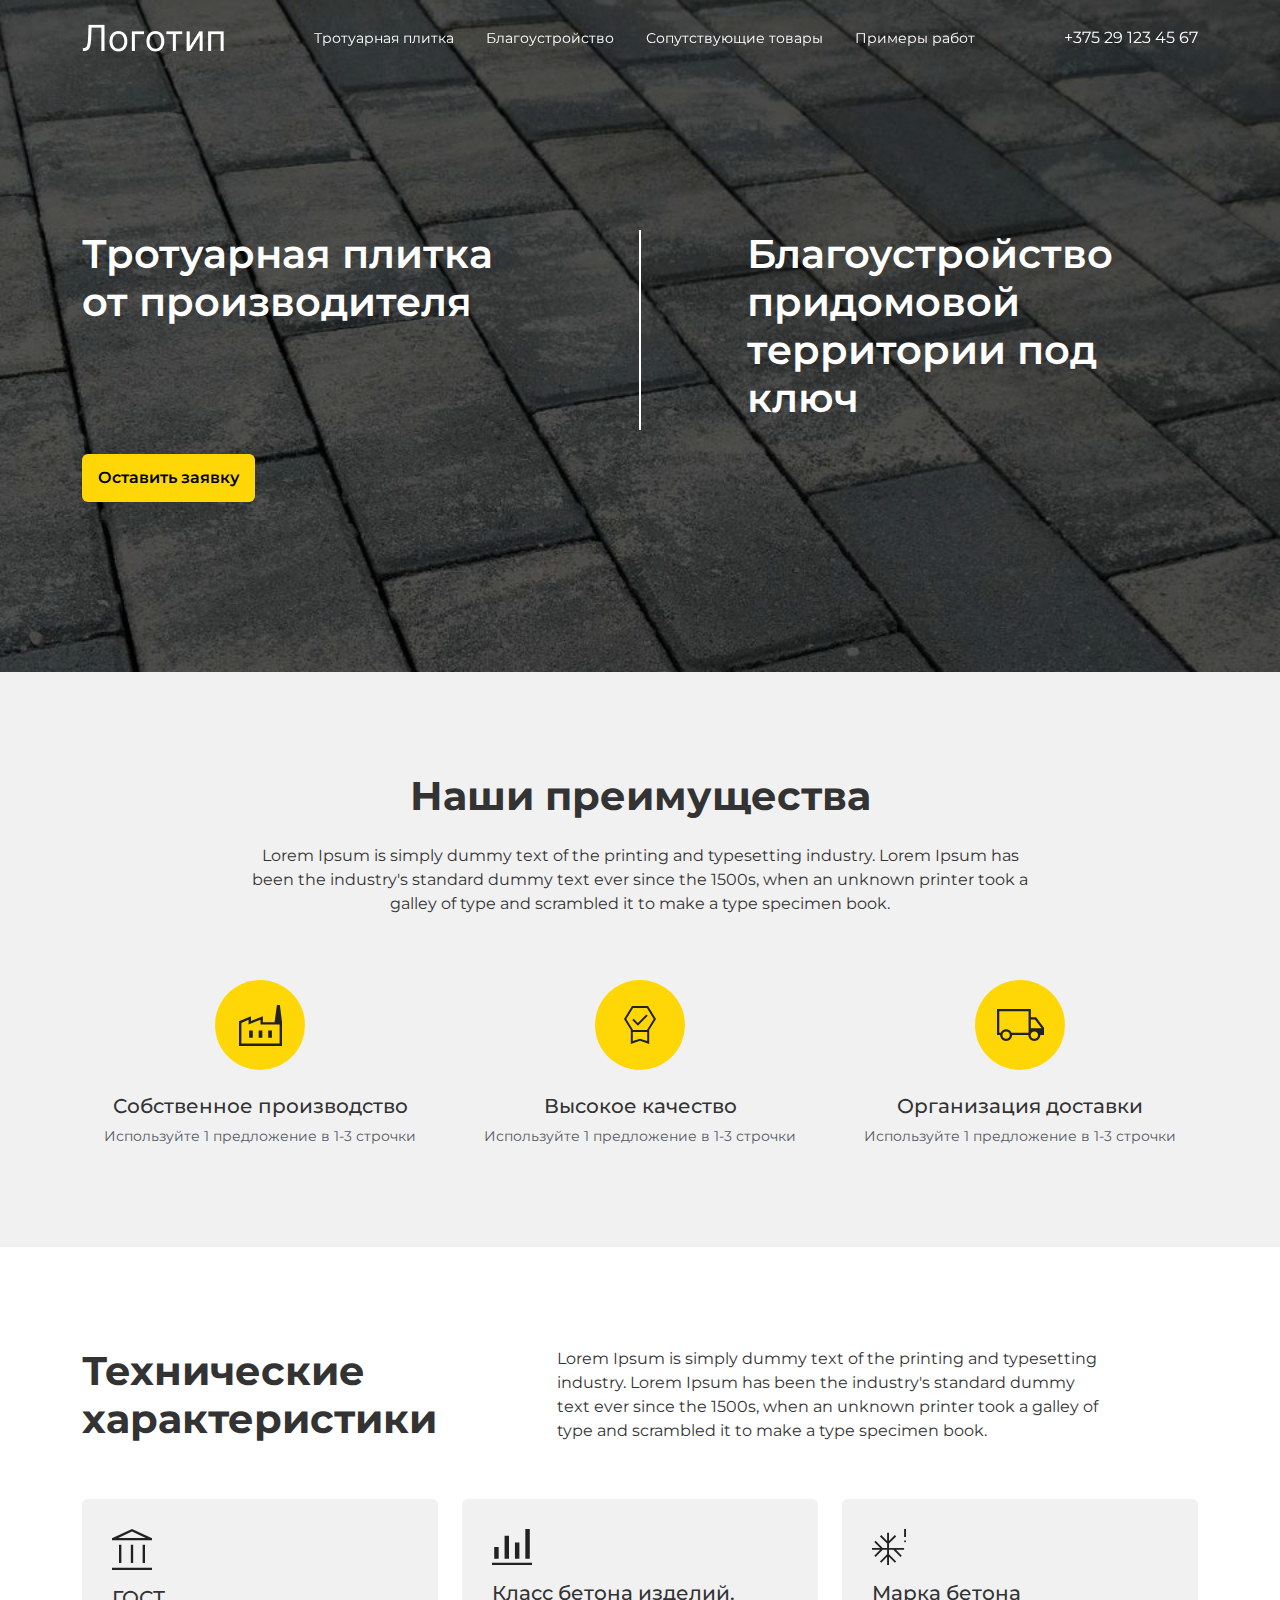
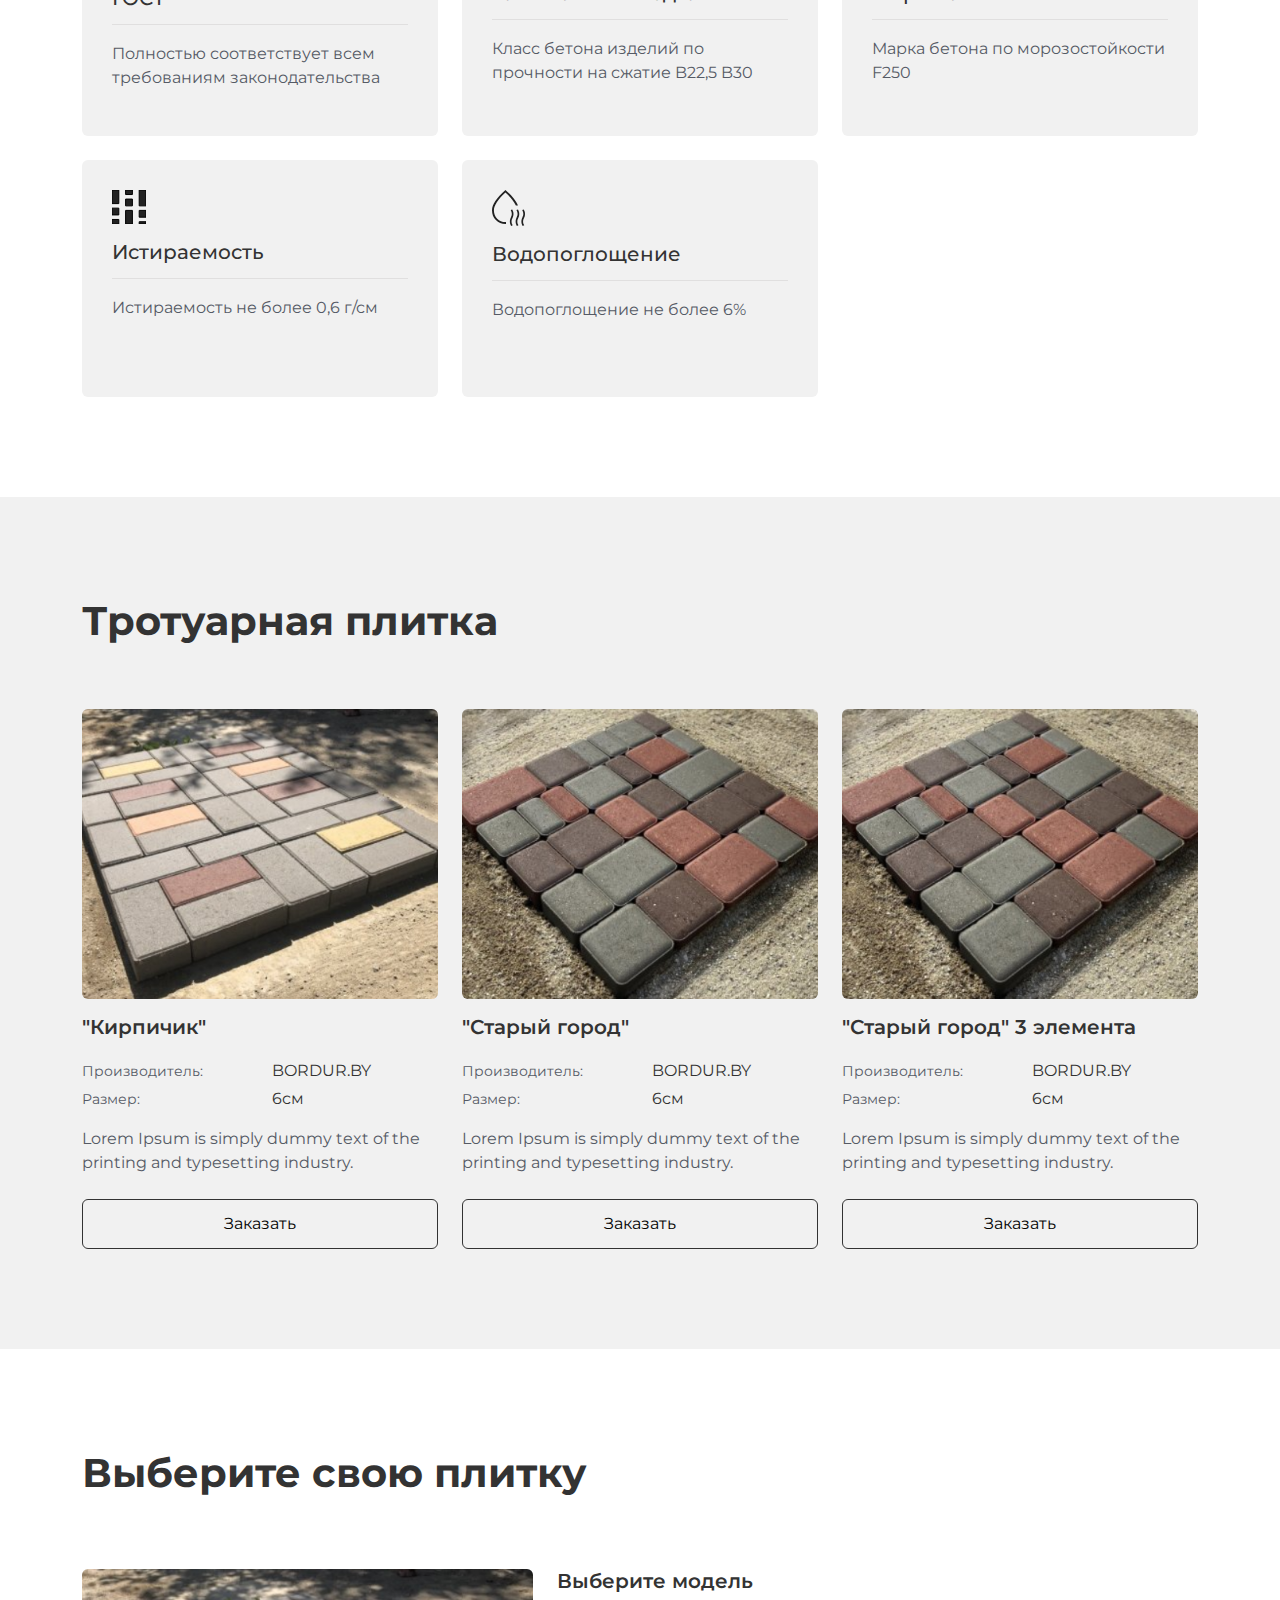
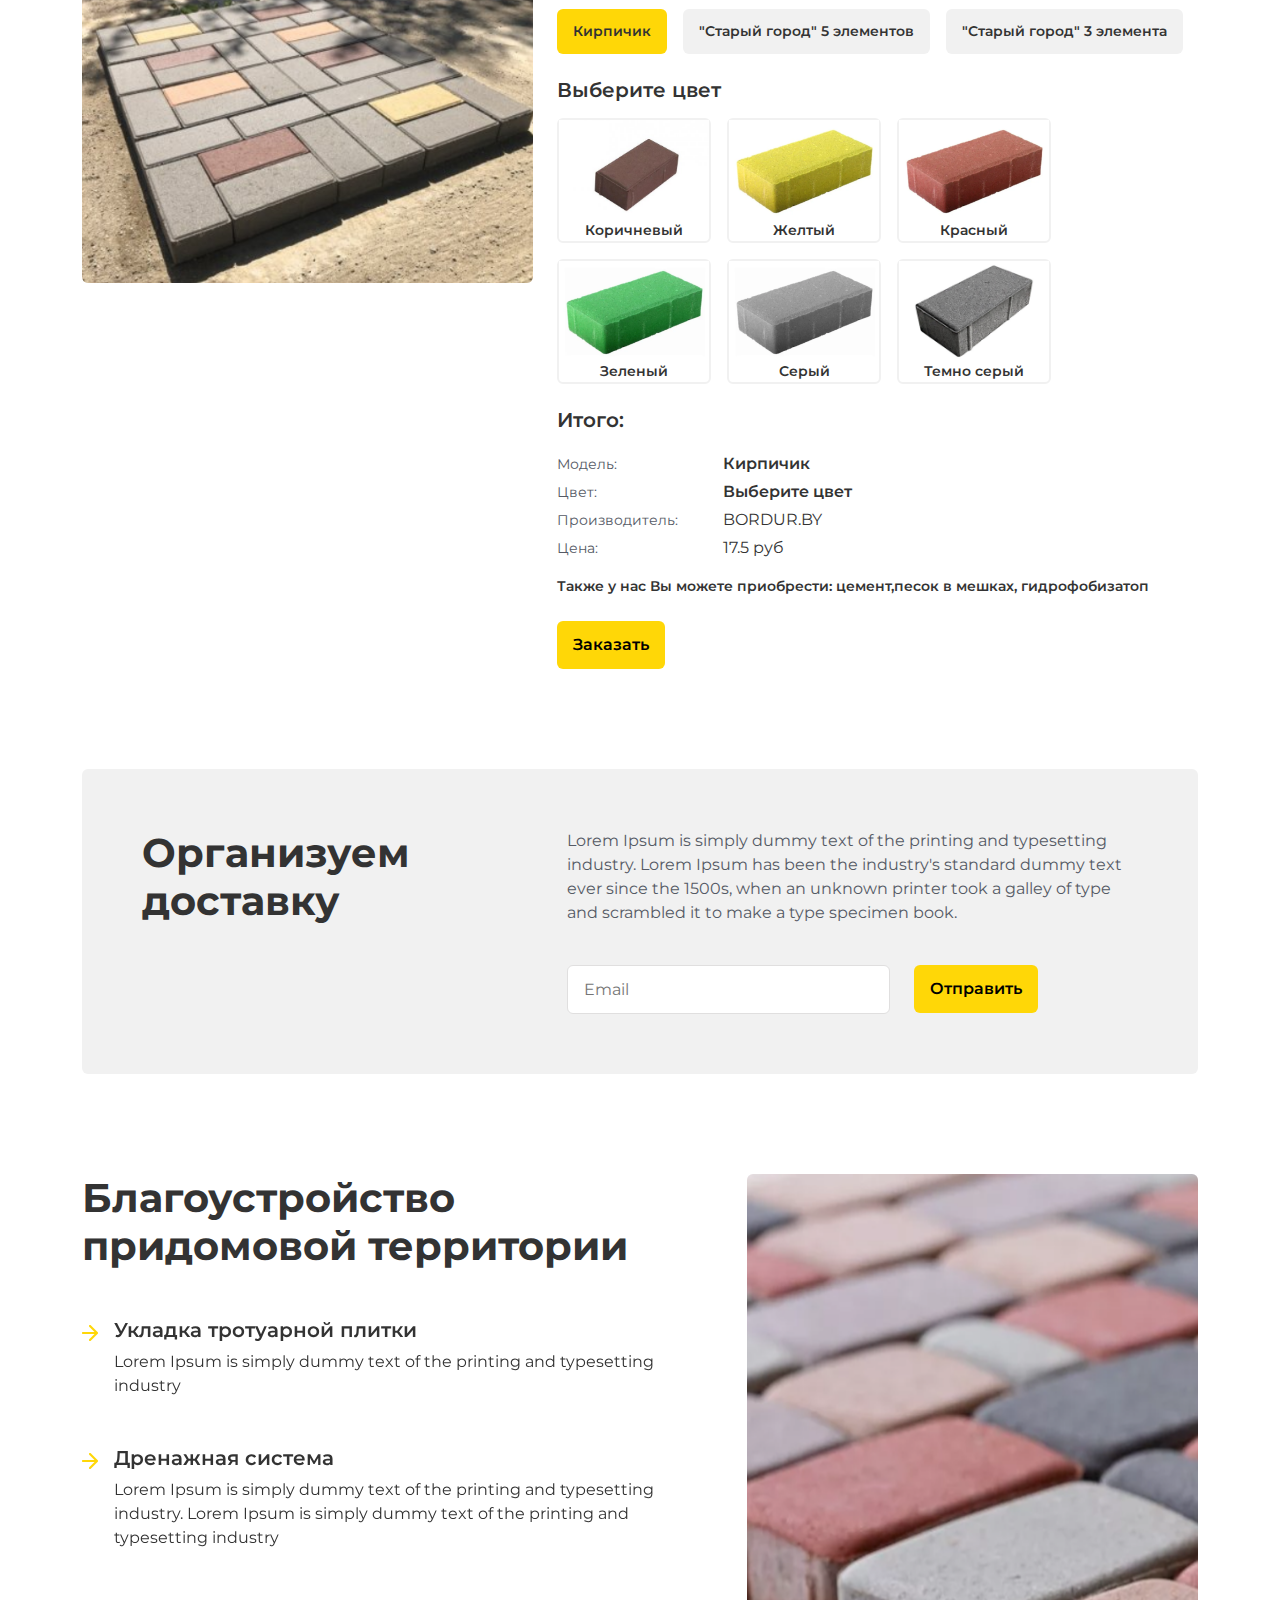
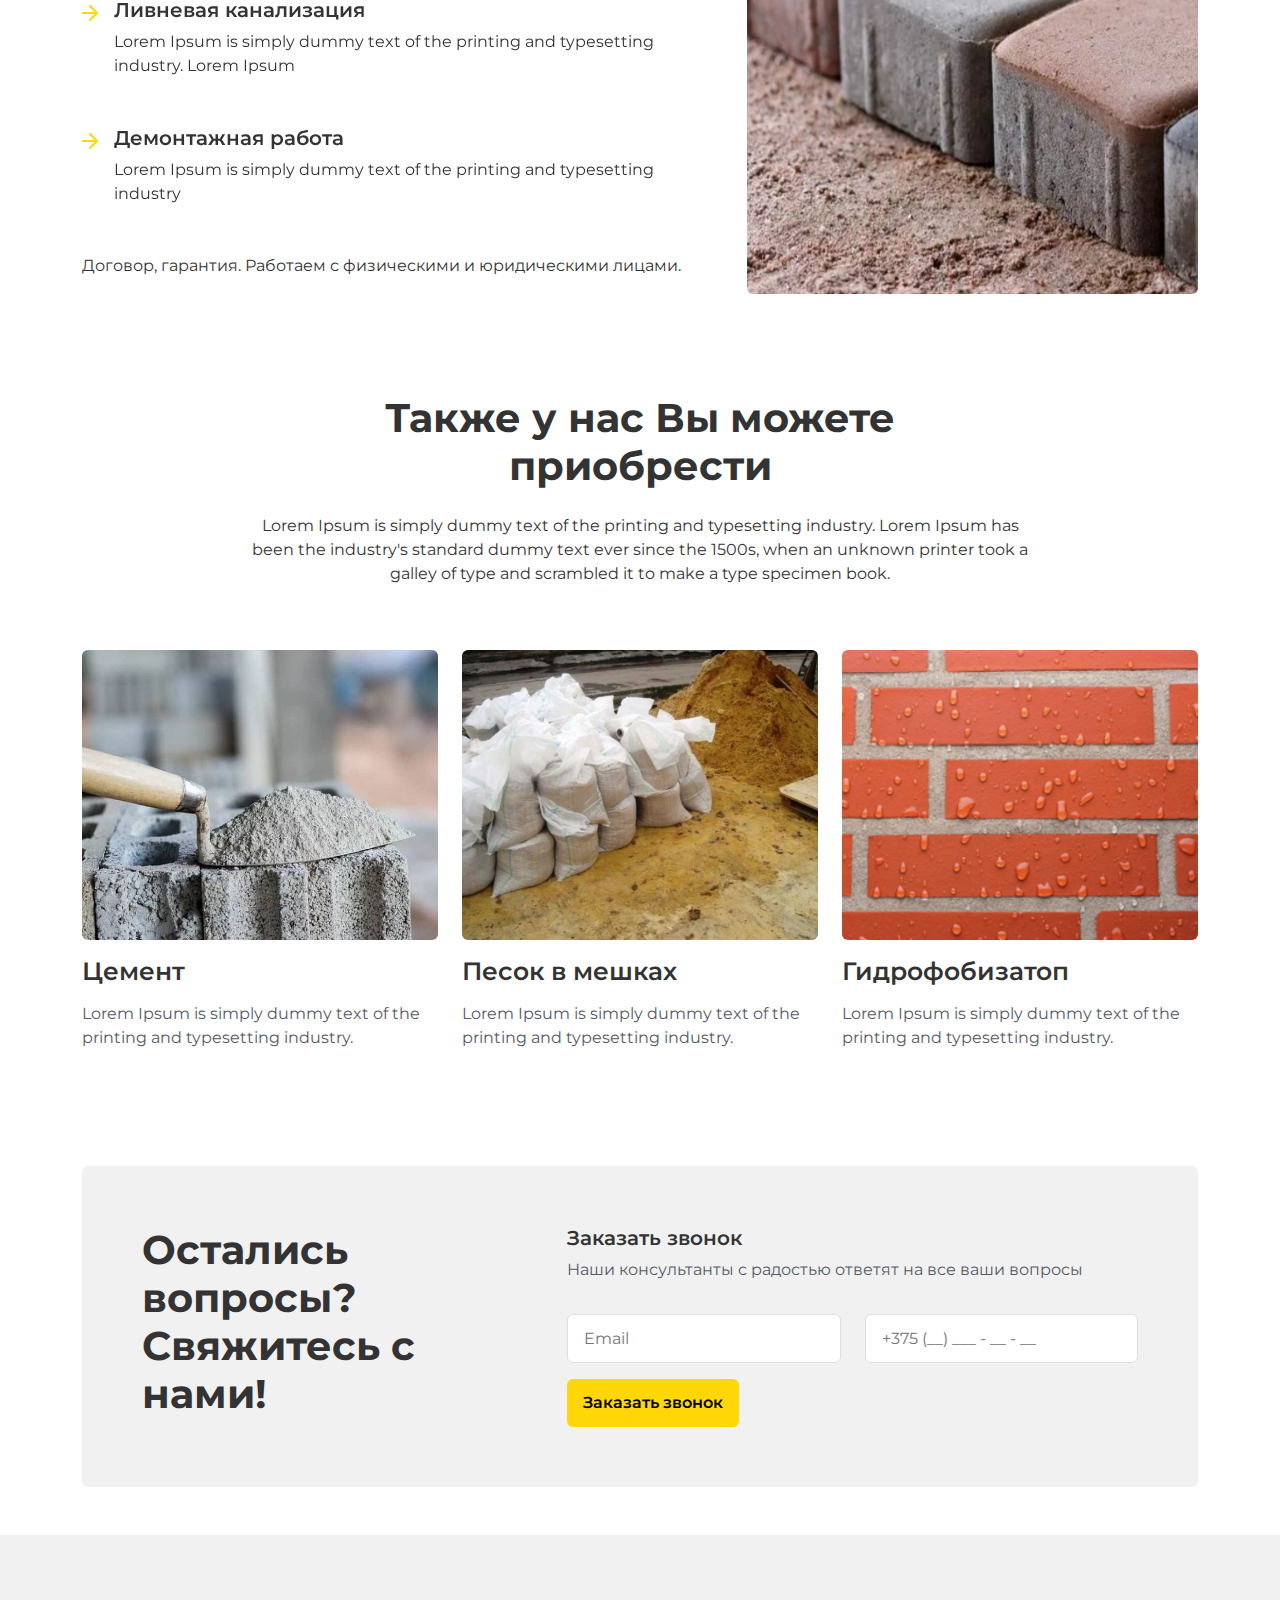
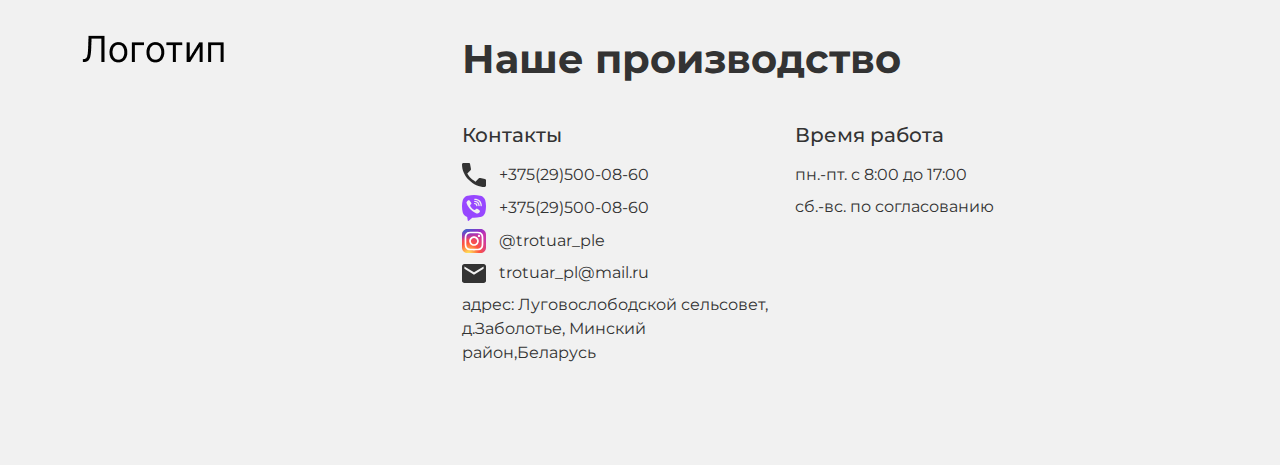
==== commit cecc8589: "feat: add all" ====
--- a/index.html
+++ b/index.html
@@ -28,7 +28,10 @@
                     <a class="link" href="#territory">Благоустройство</a>
                   </li>
                   <li class="header__menu-item">
-                    <a class="link" href="#">Примеры работ</a>
+                    <a class="link" href="#also">Сопутствующие товары</a>
+                  </li>
+                  <li class="header__menu-item">
+                    <a class="link" href="./gallery.html">Примеры работ</a>
                   </li>
                 </ul>
               </nav>
@@ -38,15 +41,15 @@
                 <span class="d-none d-xl-block"> +375 29 123 45 67 </span>
                 <svg
                   class="d-block d-xl-none"
-                  width="27"
-                  height="27"
-                  viewBox="0 0 27 27"
+                  width="24"
+                  height="24"
+                  viewBox="0 0 24 24"
                   fill="none"
                   xmlns="http://www.w3.org/2000/svg"
                 >
                   <path
-                    d="M25.5398 4.41855L22.1077 0.989649C21.8656 0.746478 21.5778 0.553539 21.261 0.421915C20.9441 0.29029 20.6043 0.222574 20.2611 0.222656C19.5618 0.222656 18.9044 0.496582 18.4113 0.989649L14.7182 4.68281C14.475 4.92492 14.2821 5.21268 14.1504 5.52958C14.0188 5.84647 13.9511 6.18625 13.9512 6.52939C13.9512 7.22871 14.2251 7.88613 14.7182 8.3792L17.4188 11.0798C16.7866 12.4731 15.9077 13.7407 14.8245 14.8213C13.744 15.9071 12.4766 16.7892 11.083 17.4252L8.38242 14.7246C8.14032 14.4814 7.85255 14.2885 7.53566 14.1569C7.21876 14.0253 6.87898 13.9575 6.53584 13.9576C5.83653 13.9576 5.1791 14.2315 4.68604 14.7246L0.98965 18.4146C0.746181 18.6571 0.553076 18.9454 0.421446 19.2629C0.289815 19.5803 0.222257 19.9207 0.222658 20.2644C0.222658 20.9637 0.496584 21.6211 0.98965 22.1142L4.41533 25.5398C5.20166 26.3294 6.2877 26.7773 7.40274 26.7773C7.63799 26.7773 7.86358 26.758 8.08594 26.7193C12.4301 26.0039 16.7388 23.6933 20.216 20.2192C23.69 16.7484 25.9975 12.443 26.7226 8.08594C26.9417 6.75498 26.5002 5.38535 25.5398 4.41855Z"
-                    fill="#333333"
+                    d="M22.6 24C19.8222 24 17.0778 23.3947 14.3667 22.184C11.6556 20.9733 9.18889 19.2564 6.96667 17.0333C4.74445 14.8111 3.028 12.3444 1.81733 9.63333C0.606667 6.92222 0.000888889 4.17778 0 1.4C0 1 0.133333 0.666667 0.4 0.4C0.666667 0.133333 1 0 1.4 0H6.8C7.11111 0 7.38889 0.105778 7.63333 0.317333C7.87778 0.528889 8.02222 0.778667 8.06667 1.06667L8.93333 5.73333C8.97778 6.08889 8.96667 6.38889 8.9 6.63333C8.83333 6.87778 8.71111 7.08889 8.53333 7.26667L5.3 10.5333C5.74444 11.3556 6.272 12.1498 6.88267 12.916C7.49333 13.6822 8.16578 14.4213 8.9 15.1333C9.58889 15.8222 10.3111 16.4613 11.0667 17.0507C11.8222 17.64 12.6222 18.1787 13.4667 18.6667L16.6 15.5333C16.8 15.3333 17.0613 15.1836 17.384 15.084C17.7067 14.9844 18.0231 14.9564 18.3333 15L22.9333 15.9333C23.2444 16.0222 23.5 16.1836 23.7 16.4173C23.9 16.6511 24 16.912 24 17.2V22.6C24 23 23.8667 23.3333 23.6 23.6C23.3333 23.8667 23 24 22.6 24Z"
+                    fill="white"
                   />
                 </svg>
               </a>
@@ -56,27 +59,81 @@
         </div>
       </div>
     </header>
+    <div class="burger-menu">
+      <div class="burger-menu__info">
+        <a href="./index.html" class="burger-menu__logo">
+          <img src="./img/logo-black.png" alt="" />
+        </a>
+        <div class="burger-close"></div>
+      </div>
+
+      <ul class="burger-menu__list">
+        <li>
+          <a href="#plitka" class="burger-menu__link">Тротуарная плитка</a>
+        </li>
+        <li>
+          <a href="#territory" class="burger-menu__link">Благоустройство</a>
+        </li>
+        <li>
+          <a href="#also" class="burger-menu__link">Сопутствующие товары</a>
+        </li>
+        <li>
+          <a href="./gallery.html" class="burger-menu__link">Примеры работ</a>
+        </li>
+      </ul>
+      <div class="burger-menu__contact">
+        <div class="mt-3 burger-menu__wrap">
+          <h3>Контакты</h3>
+          <div class="burger-menu__wrap-elem">
+            <svg
+              width="18"
+              height="18"
+              viewBox="0 0 24 24"
+              fill="none"
+              xmlns="http://www.w3.org/2000/svg"
+            >
+              <path
+                d="M22.6 24C19.8222 24 17.0778 23.3947 14.3667 22.184C11.6556 20.9733 9.18889 19.2564 6.96667 17.0333C4.74445 14.8111 3.028 12.3444 1.81733 9.63333C0.606667 6.92222 0.000888889 4.17778 0 1.4C0 1 0.133333 0.666667 0.4 0.4C0.666667 0.133333 1 0 1.4 0H6.8C7.11111 0 7.38889 0.105778 7.63333 0.317333C7.87778 0.528889 8.02222 0.778667 8.06667 1.06667L8.93333 5.73333C8.97778 6.08889 8.96667 6.38889 8.9 6.63333C8.83333 6.87778 8.71111 7.08889 8.53333 7.26667L5.3 10.5333C5.74444 11.3556 6.272 12.1498 6.88267 12.916C7.49333 13.6822 8.16578 14.4213 8.9 15.1333C9.58889 15.8222 10.3111 16.4613 11.0667 17.0507C11.8222 17.64 12.6222 18.1787 13.4667 18.6667L16.6 15.5333C16.8 15.3333 17.0613 15.1836 17.384 15.084C17.7067 14.9844 18.0231 14.9564 18.3333 15L22.9333 15.9333C23.2444 16.0222 23.5 16.1836 23.7 16.4173C23.9 16.6511 24 16.912 24 17.2V22.6C24 23 23.8667 23.3333 23.6 23.6C23.3333 23.8667 23 24 22.6 24Z"
+                fill="#333333"
+              />
+            </svg>
+
+            <a href="tel:+375(29)500-08-60">+375(29)500-08-60</a>
+          </div>
+
+          <div class="burger-menu__wrap-elem">
+            адрес: Луговослободской сельсовет, д.Заболотье, Минский
+            район,Беларусь
+          </div>
+        </div>
+        <h3>Время работа</h3>
+        <div class="burger-menu__wrap">
+          <div>пн.-пт. с 8:00 до 17:00</div>
+          <div>сб.-вс. по согласованию</div>
+        </div>
+      </div>
+    </div>
     <section class="banner">
       <div class="banner__content">
         <div class="container">
-          <div class="row justify-content-between gy-2">
+          <div class="row justify-content-between gy-3">
             <div class="col-12 col-lg-5">
               <h1>Тротуарная плитка от производителя</h1>
             </div>
-            <div class="d-none d-lg-block col-lg-1">
+            <div class="col-lg-1">
               <div class="line"></div>
             </div>
             <div class="col-12 col-lg-5">
               <h2>Благоустройство придомовой территории под ключ</h2>
             </div>
           </div>
-          <button class="mt-5 button button-primary">Оставить заявку</button>
+          <button class="mt-4 button button-primary">Оставить заявку</button>
         </div>
       </div>
     </section>
     <section class="preferences">
       <div class="container">
-        <h2>Собственное производство плитки!</h2>
+        <h2>Наши преимущества</h2>
         <p class="mt-4">
           Lorem Ipsum is simply dummy text of the printing and typesetting
           industry. Lorem Ipsum has been the industry's standard dummy text ever
@@ -280,7 +337,7 @@
     <section class="product">
       <div class="container">
         <h2 id="plitka">Тротуарная плитка</h2>
-        <div class="row mt-3 gy-5 gx-0 gx-sm-4 gx-md-5">
+        <div class="row mt-3 gy-5 gx-0 gx-sm-4">
           <div class="col-12 col-sm-6 col-xl-4">
             <div class="product__item">
               <div class="product__img">
@@ -543,7 +600,11 @@
                 </div>
                 <div class="col-6 col-sm-8 col-md-6 col-lg-9">17.5 руб</div>
               </div>
-              <button class="button button-primary mt-4">Заказать</button>
+              <p class="mt-3 constructor__dop">
+                Также у нас Вы можете приобрести: цемент,песок в мешках,
+                гидрофобизатоп
+              </p>
+              <button class="button button-primary mt-2">Заказать</button>
             </div>
           </div>
         </div>
@@ -651,6 +712,55 @@
               alt="Благоустройство придомовой территории"
               class="territory__img"
             />
+          </div>
+        </div>
+      </div>
+    </section>
+    <section class="also">
+      <div class="container">
+        <h2 id="also">Также у нас Вы можете приобрести</h2>
+        <p class="mt-4 also__about">
+          Lorem Ipsum is simply dummy text of the printing and typesetting
+          industry. Lorem Ipsum has been the industry's standard dummy text ever
+          since the 1500s, when an unknown printer took a galley of type and
+          scrambled it to make a type specimen book.
+        </p>
+        <div class="row mt-3 gy-5 gx-0 gx-sm-4">
+          <div class="col-12 col-sm-6 col-xl-4">
+            <div class="product__item">
+              <div class="product__img">
+                <img src="./img/also/1.jpg" alt="" />
+              </div>
+              <h3 class="product__title">Цемент</h3>
+              <p class="product__text">
+                Lorem Ipsum is simply dummy text of the printing and typesetting
+                industry.
+              </p>
+            </div>
+          </div>
+          <div class="col-12 col-sm-6 col-xl-4">
+            <div class="product__item">
+              <div class="product__img">
+                <img src="./img/also/1.png" alt="" />
+              </div>
+              <h3 class="product__title">Песок в мешках</h3>
+              <p class="product__text">
+                Lorem Ipsum is simply dummy text of the printing and typesetting
+                industry.
+              </p>
+            </div>
+          </div>
+          <div class="col-12 col-sm-6 col-xl-4">
+            <div class="product__item">
+              <div class="product__img">
+                <img src="./img/also/2.png" alt="" />
+              </div>
+              <h3 class="product__title">Гидрофобизатоп</h3>
+              <p class="product__text">
+                Lorem Ipsum is simply dummy text of the printing and typesetting
+                industry.
+              </p>
+            </div>
           </div>
         </div>
       </div>
@@ -833,6 +943,7 @@
         </div>
       </div>
     </footer>
+    <div class="background"></div>
     <script src="./script/burger.js"></script>
     <script src="./script/main.js"></script>
     <script src="./script/constructor.js"></script>
--- a/css/style.min.css
+++ b/css/style.min.css
@@ -0,0 +1 @@
+@import url(https://fonts.googleapis.com/css2?family=Montserrat:ital,wght@0,100..900;1,100..900&display=swap);.button{padding:12px 16px;outline:0;border:none;border-radius:6px;transition:.4s}.button-primary{background-color:#ffd707;color:#000;font-weight:600}.button-primary:hover{background-color:#fffb00}.button-default{background-color:rgba(0,0,0,0);border:1.5px solid #333}.button-default_white{color:#fff;border:1.5px solid #fff}.button-default:hover{background-color:#ffd707;border:1.5px solid #ffd707;color:#000}body{font-family:Montserrat,sans-serif;color:#333}.overflow{overflow-y:hidden}.link{position:relative;text-decoration:none;color:#333}.link::after{content:"";position:absolute;left:0;bottom:-10px;width:0;height:1.5px;background-color:#ffd707;transition:.6s}.link_current::after{content:"";position:absolute;left:0;bottom:-10px;width:100%;height:1.5px;background-color:#ffd707;transition:.6s}.link:hover::after{width:100%}ul{list-style-type:none;margin:0;padding:0}h2{max-width:780px;font-size:40px;font-weight:700}@media screen and (max-width:991px){h2{font-size:30px}}@media screen and (max-width:660px){h2{font-size:25px}}h3{font-size:20px;margin:0;padding:0}input{width:100%;padding:12px 16px 11px 16px;outline:0;border:1px solid #e0dfdf;border-radius:6px;background-color:#fff}.circle{width:90px;height:90px;display:flex;justify-content:center;align-items:center;border-radius:50px;background-color:#ffd707}.header{position:absolute;z-index:2;top:0;width:100%}.header_black{background-color:#333}.header a{color:#fff}.header__menu{display:flex;gap:2rem;font-size:14px}.burger-btn{position:relative;z-index:2000;width:25px;height:1.5px;background-color:#fff;cursor:pointer;transition:.2s}.burger-btn::before{content:"";position:absolute;top:-8px;width:25px;height:1.5px;background-color:#fff;transition:.4s}.burger-btn::after{content:"";position:absolute;top:8px;width:25px;height:1.5px;background-color:#fff;transition:.4s}.burger-btn_active{background-color:rgba(0,0,0,0)}.burger-btn_active::before{top:0;transform:rotate(45deg);background-color:#ffd707}.burger-btn_active::after{top:0;transform:rotate(-45deg);background-color:#ffd707}.burger-menu{position:fixed;z-index:1000;top:0;right:-100%;width:70%;height:100%;padding:30px;background-color:#f1f1f1;transition:.8s;overflow-y:scroll}@media screen and (max-width:991px){.burger-menu{width:50%}}@media screen and (max-width:640px){.burger-menu{width:70%}}@media screen and (max-width:475px){.burger-menu{width:80%}}@media screen and (max-width:325px){.burger-menu{width:90%}}.burger-menu_active{right:0}.burger-menu__list{position:relative;display:flex;flex-direction:column;gap:1.5rem;padding-top:50px;padding-bottom:30px}.burger-menu__list li a{text-decoration:none;color:#333;font-weight:600}.burger-menu__list::after{content:"";position:absolute;bottom:0;display:block;width:100%;height:.5px;background-color:#333}.burger-menu__contact{padding-top:10px;font-size:14px}.burger-menu__contact h3{font-size:16px;font-weight:600;padding-top:10px;padding-bottom:10px}.burger-menu__wrap-elem{padding-bottom:10px}.burger-menu__wrap-elem a{color:#333;text-decoration:none}.burger-menu__info{display:flex;justify-content:space-between;align-items:center}.burger-close{position:relative;z-index:2000;width:25px;height:1.5px;background-color:rgba(0,0,0,0);cursor:pointer}.burger-close::before{content:"";position:absolute;width:25px;height:1.5px;top:0;transform:rotate(45deg);background-color:#333}.burger-close::after{content:"";position:absolute;width:25px;height:1.5px;top:0;transform:rotate(-45deg);background-color:#333}.background{position:absolute;z-index:-1;top:0;width:100%;height:100%;background:rgba(0,0,0,.5);opacity:0;transition:.8s}.background_active{z-index:3;opacity:1}.banner{background-image:url(../img/bg-3.jpg);background-repeat:no-repeat;background-size:cover;color:#fff}.banner__content{padding:230px 0 170px}@media screen and (max-width:991px){.banner__content{padding:130px 0 100px}}.banner__headers{display:flex;justify-content:space-between}.banner .line{margin:0 auto;width:1.5px;height:100%;background-color:#fff}@media screen and (max-width:991px){.banner .line{width:100%;height:1px}}.banner h1{font-size:40px;font-style:normal;font-weight:600}@media screen and (max-width:991px){.banner h1{font-size:30px}}.banner h2{font-size:40px;font-style:normal;font-weight:600}@media screen and (max-width:991px){.banner h2{font-size:30px}}.preferences{background-color:#f1f1f1;padding:100px 0}@media screen and (max-width:991px){.preferences{padding:70px 0}}.preferences h2{margin:0 auto;text-align:center}.preferences p{max-width:780px;margin:0 auto;text-align:center}.item{display:flex;flex-direction:column;gap:.5rem}.item__title{padding-top:1rem}.item__desc{color:#555a65;font-size:14px}.item_center{align-items:center;text-align:center}.charter{padding:100px 0}@media screen and (max-width:991px){.charter{padding:70px 0}}.charter__elem{display:flex;flex-direction:column;gap:1rem;padding:30px;border-radius:6px;background-color:#f1f1f1;transition:.4s}@media screen and (max-width:1200px){.charter__elem{padding:16px}}.charter__elem:hover{background-color:#ffd707}.charter__title{position:relative}.charter__title::after{content:"";position:absolute;left:0;bottom:-15px;width:100%;height:1px;background-color:#e0dfdf}.charter__desc{padding:16px 0 0 0;color:#555a65}.product{background-color:#f1f1f1;padding:100px 0}@media screen and (max-width:991px){.product{padding:70px 0}}.product__title{padding-top:16px;font-size:20px;font-weight:600}.product__img{overflow:hidden}.product__img img{width:100%;height:290px;border-radius:6px;-o-object-fit:cover;object-fit:cover;transition:.4s;cursor:pointer}@media screen and (max-width:991px){.product__img img{height:220px}}@media screen and (max-width:991px){.product__img img{height:220px}}.product__img img:hover{transform:scale(1.05)}.product__property{color:#555a65;font-size:14px}.product__text{padding-top:1rem;color:#555a65}.delivery__wrap{padding:60px 60px;background-color:#f1f1f1;border-radius:6px}@media screen and (max-width:576px){.delivery__wrap{padding:20px}}.delivery__text{color:#555a65}@media screen and (max-width:576px){.delivery button{width:100%}}.constructor{padding:100px 0}@media screen and (max-width:991px){.constructor{padding:70px 0}}.constructor h4,.constructor h5{font-size:20px;font-weight:600;margin-bottom:1rem}.constructor__img{position:sticky;top:30px}@media screen and (max-width:767px){.constructor__img{text-align:center}}.constructor__img img{width:100%;border-radius:6px}@media screen and (max-width:767px){.constructor__img img{width:60%;margin:0 auto}}@media screen and (max-width:580px){.constructor__img img{width:100%}}.constructor__model{display:flex;flex-wrap:wrap;gap:1rem}.constructor__model-elem{padding:12px 16px;border-radius:6px;transition:.4s;font-size:14px;font-weight:600;background-color:#f1f1f1;cursor:pointer}.constructor__model-elem_active{background-color:#ffd707}.constructor__color-elem{display:none}.constructor__color-elem_active{display:flex;flex-wrap:wrap;gap:1rem}.constructor-color{display:flex;flex-direction:column;align-items:center;border:2.5px solid #f1f1f1;border-radius:6px;cursor:pointer}.constructor-color_active{border:2.5px solid #ffd707}.constructor-color img{width:150px;height:100px;-o-object-fit:cover;object-fit:cover}@media screen and (max-width:991px){.constructor-color img{width:80px;height:60px}}.constructor-color div{font-size:14px;font-weight:600}.constructor__dop{font-size:14px;font-weight:600}.constructor-total-color,.constructor-total-model{font-weight:600}.territory{padding:100px 0}@media screen and (max-width:991px){.territory{padding:70px 0}}.territory__wrap{display:flex;flex-direction:column;gap:2rem}@media screen and (max-width:576px){.territory__wrap{gap:1rem}}.territory__elem{position:relative;display:flex;gap:1rem}.territory__icon{position:relative;top:2px}.territory__img{width:100%;height:100%;border-radius:6px}.territory h4{font-size:20px;font-weight:600}.also{padding:0 0 100px 0}@media screen and (max-width:991px){.also{padding:0 0 70px 0}}.also h2{margin:0 auto;text-align:center}.also h3{font-size:25px;font-weight:600}.also__about{max-width:780px;margin:0 auto;text-align:center}.also__info{display:flex;flex-direction:column;justify-content:center;gap:1rem;height:100%}.also__img{width:100%}.also__img img{width:100%;border-radius:6px}.question h3{font-size:20px;font-weight:600;padding-bottom:.5rem}.question__wrap{padding:60px 60px;background-color:#f1f1f1;border-radius:6px}@media screen and (max-width:576px){.question__wrap{padding:20px}}.question__text{color:#555a65}@media screen and (max-width:576px){.question button{width:100%}}.breadcrumbs{background-repeat:no-repeat;background-size:cover;padding:100px 0 30px 0;font-size:14px}.breadcrumbs a{color:#000;text-decoration:none}.gallery{margin-bottom:100px}@media screen and (max-width:991px){.gallery{margin-bottom:70px}}.gallery h1{max-width:780px;font-size:40px;font-weight:700}@media screen and (max-width:991px){.gallery h1{font-size:30px}}@media screen and (max-width:660px){.gallery h1{font-size:25px}}.gallery__wrap{display:grid;grid-template-columns:repeat(4,1fr);gap:1rem}@media screen and (max-width:1024px){.gallery__wrap{grid-template-columns:repeat(3,1fr)}}@media screen and (max-width:600px){.gallery__wrap{grid-template-columns:repeat(2,1fr)}}@media screen and (max-width:374px){.gallery__wrap{grid-template-columns:repeat(1,1fr)}}.gallery__img{width:100%;border-radius:6px;overflow:hidden}.gallery__img img{width:100%;border-radius:6px;transition:.9s}.gallery__img img:hover{transform:scale(1.05)}.footer{background-color:#f1f1f1;padding:100px 0}@media screen and (max-width:991px){.footer{padding:70px 0}}.footer__wrap{display:flex;flex-direction:column;gap:.5rem}.footer__wrap-elem{display:flex;align-items:center;gap:.8rem}.footer__wrap-elem a{color:#333;text-decoration:none}